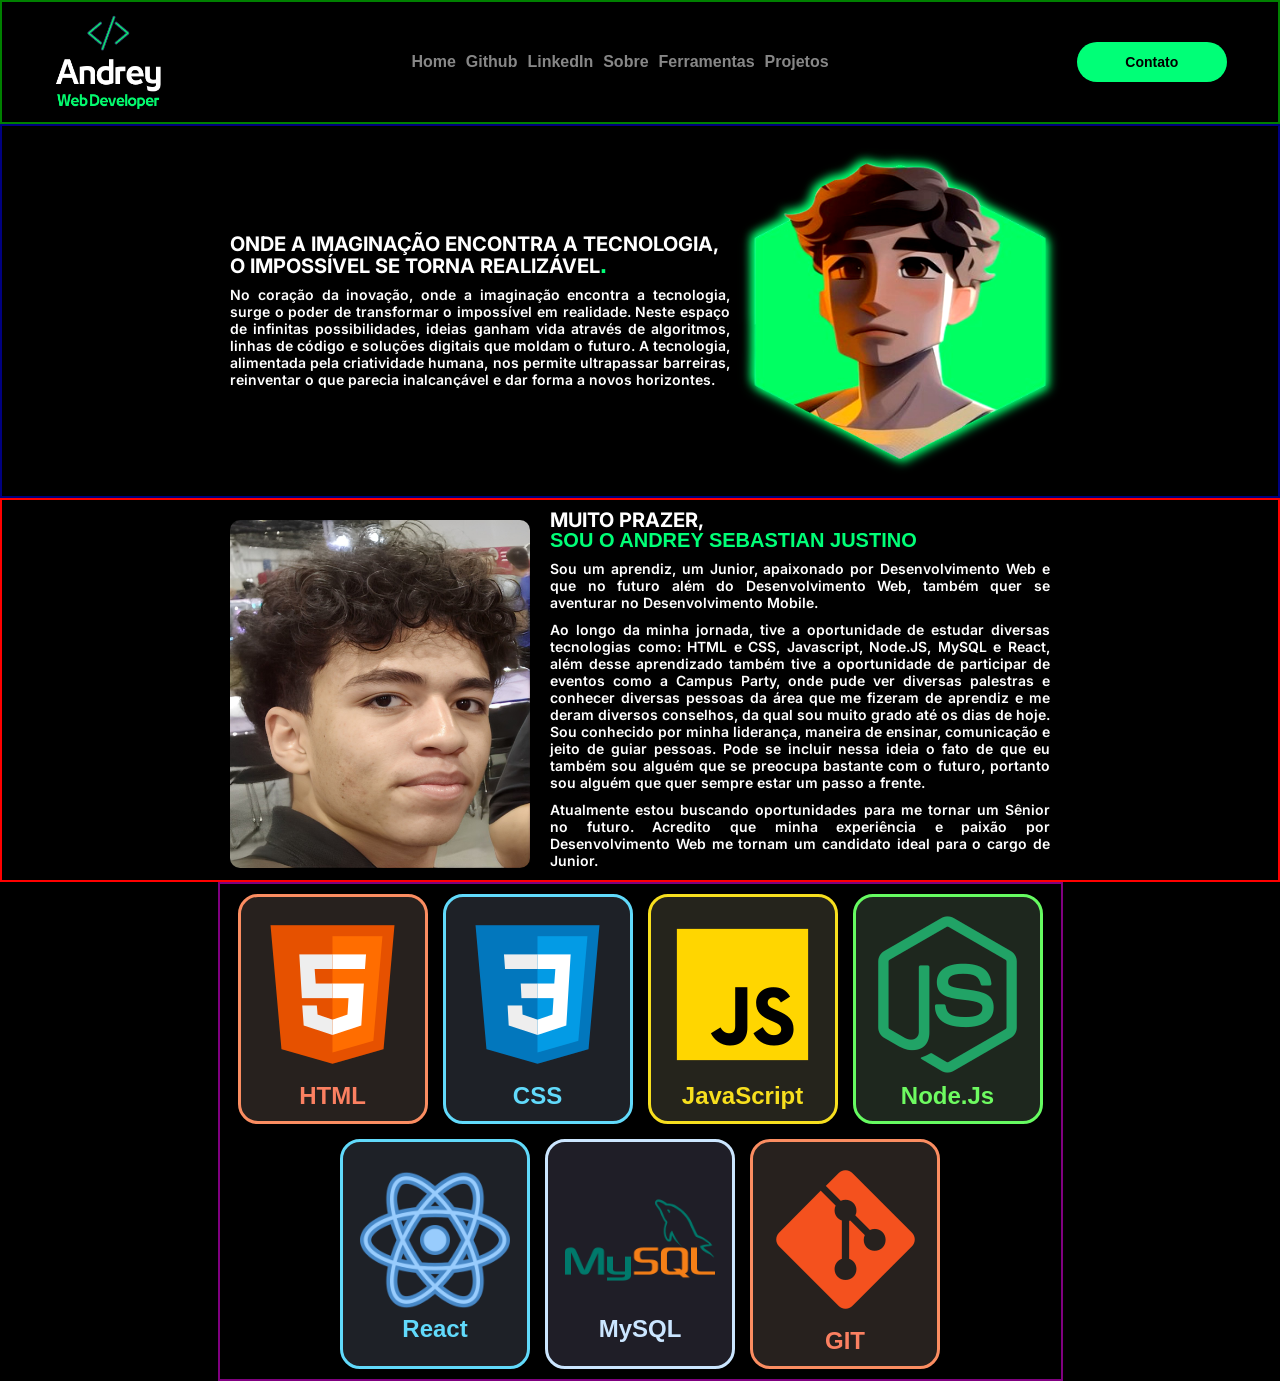
==== index.html @ fbfdc6b5 "seção de ferramentas" ====
<!DOCTYPE html>
<html lang="pt-br">
  <head>
    <meta charset="UTF-8" />
    <meta name="viewport" content="width=device-width, initial-scale=1.0" />
    <title>Portfolio A.J</title>
    <link rel="stylesheet" href="style.css" />
  </head>
  <body onresize="rta()">
    <header>
      <img src="./img/logoAndrey.png" alt="Logo" class="logo" />

      <div class="btn-abrir" id="btn-abrir">
        <img
          src="./img/icon/menu_24dp_00FF77_FILL0_wght400_GRAD0_opsz24.svg"
          alt="menu"
          class="menu"
        />
      </div>

      <div class="menu-mobile" id="menu-mobile">
        <div class="btn-fechar" id="btn-fechar">
          <img
            src="./img/icon/close_24dp_00FF77_FILL0_wght400_GRAD0_opsz24.svg"
            alt="clone"
          />
        </div>

        <nav class="nav-mobile" id="nav-mobile">
          <ul>
            <li><a href="#">Home</a></li>
            <li><a href="#">Github</a></li>
            <li><a href="#">LinkedIn</a></li>
            <li><a href="#">Sobre</a></li>
            <li><a href="#">Contato</a></li>
            <li><a href="#">Ferramentas</a></li>
            <li><a href="#">Projetos</a></li>
          </ul>
        </nav>
      </div>

      <div class="overlay-menu" id="overlay-menu"></div>

      <nav class="nav-desktop">
        <ul>
          <li><a href="#">Home</a></li>
          <li><a href="#">Github</a></li>
          <li><a href="#">LinkedIn</a></li>
          <li><a href="#">Sobre</a></li>
          <li><a href="#">Ferramentas</a></li>
          <li><a href="#">Projetos</a></li>
        </ul>
      </nav>

      <a href="#" id="link-contato">
        <button class="button-contato">Contato</button>
      </a>
    </header>
    <main>
      <section class="introducao">
        <div class="div-frase">
          <h1>
            Onde a imaginação encontra a tecnologia, o impossível se torna
            realizável<span>.</span>
          </h1>
          <p>
            No coração da inovação, onde a imaginação encontra a tecnologia,
            surge o poder de transformar o impossível em realidade. Neste espaço
            de infinitas possibilidades, ideias ganham vida através de
            algoritmos, linhas de código e soluções digitais que moldam o
            futuro. A tecnologia, alimentada pela criatividade humana, nos
            permite ultrapassar barreiras, reinventar o que parecia inalcançável
            e dar forma a novos horizontes.
          </p>
        </div>
        <div class="moldura">
          <img src="./img/AndreyPersonagem.png" alt="foto" />
        </div>
      </section>

      <section class="sobre">
        <div class="moldura">
          <img src="./img/andrey.jpeg" alt="Foto de andrey" />
        </div>

        <div class="div-sobre">
          <h1>Muito Prazer, <span>Sou o Andrey Sebastian Justino</span></h1>
          <p>
            Sou um aprendiz, um Junior, apaixonado por Desenvolvimento Web e que
            no futuro além do Desenvolvimento Web, também quer se aventurar no
            Desenvolvimento Mobile.
          </p>
          <p>
            Ao longo da minha jornada, tive a oportunidade de estudar diversas
            tecnologias como: HTML e CSS, Javascript, Node.JS, MySQL e React,
            além desse aprendizado também tive a oportunidade de participar de
            eventos como a Campus Party, onde pude ver diversas palestras e
            conhecer diversas pessoas da área que me fizeram de aprendiz e me
            deram diversos conselhos, da qual sou muito grado até os dias de
            hoje. Sou conhecido por minha liderança, maneira de ensinar,
            comunicação e jeito de guiar pessoas. Pode se incluir nessa ideia o
            fato de que eu também sou alguém que se preocupa bastante com o
            futuro, portanto sou alguém que quer sempre estar um passo a frente.
          </p>
          <p>
            Atualmente estou buscando oportunidades para me tornar um Sênior no
            futuro. Acredito que minha experiência e paixão por Desenvolvimento
            Web me tornam um candidato ideal para o cargo de Junior.
          </p>
        </div>
      </section>
      <section class="ferramentas">
        <div class="container">
          
          <div id="card-html" class="card">
            <img src="./img/logos/htmlLogo.png" alt="logo html">
            <h1>HTML</h1>
          </div>
          
          <div id="card-css" class="card">
            <img src="./img/logos/cssLogo.png" alt="logo css">
            <h1>CSS</h1>
          </div>

          <div id="card-js" class="card">
            <img src="./img/logos/javascriptLogo.png" alt="logo JavaScript">
            <h1>JavaScript</h1>
          </div>

          <div id="card-node" class="card">
            <img src="./img/logos/nodejsLogo.png" alt="logo node">
            <h1>Node.Js</h1>
          </div>

          <div id="card-react" class="card">
            <img src="./img/logos/reactLogo.png" alt="logo react">
            <h1>React</h1>
          </div>
          
          <div id="card-mysql" class="card">
            <img src="./img/logos/mysqlLogo.png" alt="logo mysql">
            <h1>MySQL</h1>
          </div>

          <div id="card-git" class="card">
            <img src="./img/logos/gitLogo.png" alt="logo git">
            <h1>GIT</h1>
          </div>

        </div>
      </section>
    </main>
    <script src="script.js"></script>
  </body>
</html>
---- style.css ----
@import url("https://fonts.googleapis.com/css2?family=Inter:ital,opsz,wght@0,14..32,100..900;1,14..32,100..900&family=Rubik:ital,wght@0,300..900;1,300..900&display=swap");

/* 
    definir tamanho max pra header, main e footer (1200px)
    centralizar esses elementos no body
*/

* {
  padding: 0;
  margin: 0;
  box-sizing: border-box;
  font-family: Arial, Helvetica, sans-serif;
}

html {
  font-size: 62.5%;
}

body {
  background-color: #000000;
}

header {
  border: 2px solid green;
  display: flex;
  justify-content: space-between;
  align-items: center;
  padding: 10px 4%;
}

.logo {
  width: 110px;
  height: 100px;
}

.menu-mobile {
  height: 100vh;
  position: fixed;
  top: 0;
  right: 0;
  z-index: 5;
  width: 70vw;
  display: none;
}

.nav-mobile {
  text-align: right;
  background-color: #000000;
  height: 100vh;
}

.nav-mobile ul {
  list-style: none;
}

.nav-mobile ul li a {
  color: #fff;
  font-size: 2rem;
  text-decoration: none;
  font-weight: 300;
  padding: 20px 4%;
  display: block;
}

.nav-mobile ul li a:hover {
  background-color: #00ff77;
  color: #000000;
  font-weight: 600;
}

.menu-mobile .btn-fechar {
  padding: 10px 4%;
  background-color: #000;
}

.menu-mobile .btn-fechar img,
.btn-abrir img {
  width: 40px;
  cursor: pointer;
}

.nav-desktop ul {
  display: flex;
  gap: 10px;
}

.nav-desktop ul li a {
  color: #a7a7a7ce;
  font-size: 1.6rem;
  text-decoration: none;
  font-weight: 600;
  position: relative;
}

.nav-desktop ul li a::after {
  content: " ";
  width: 0%;
  height: 3px;
  background-color: #00ff77;
  position: absolute;
  top: 17px;
  left: 0;
  transition: 0.5s;
}

.nav-desktop ul li a:hover::after {
  width: 100%;
}

.nav-desktop ul li a:hover {
  color: #fff;
}

.button-contato {
  background-color: #00ff77;
  border: none;
  color: #000;
  font-weight: 600;
  font-size: 1.4rem;
  border-radius: 50px;
  width: 150px;
  height: 40px;
  transition: 0.3s ease;
}

.button-contato:hover {
  transform: scale(1.1);
}

.overlay-menu {
  background-color: #0000008f;
  width: 100%;
  height: 100%;
  position: fixed;
  top: 0;
  left: 0;
  z-index: 4;
  display: none;
}

@media screen and (max-width: 795px) {
  #link-contato,
  .nav-desktop {
    display: none;
  }
}

@media screen and (min-width: 796px) {
  .btn-abrir,
  .menu-mobile,
  .nav-mobile,
  .btn-fechar,
  .overlay-menu {
    display: none;
  }
}

.introducao {
  border: 2px solid navy;
  display: flex;
  flex-direction: column-reverse;
  align-items: center;
}

@keyframes float {
  0%,
  100% {
    transform: translateY(0);
  }
  50% {
    transform: translateY(-10px);
  }
}

.introducao .moldura {
  height: 300px;
  width: 300px;
  margin: 15px 0;
  animation: float 3s ease-in-out infinite;
}

.introducao .moldura img {
  width: 100%;
  height: 100%;
  filter: drop-shadow(-3px -3px 5px #00ff77) drop-shadow(3px 3px 5px #00ff77)
    contrast(120%) saturate(110%);
}

.introducao h1,
.sobre h1 {
  color: #fff;
  font-size: 2rem;
  text-transform: uppercase;
  font-family: Inter, helvetica, sans-serif;
  width: 90vw;
  max-width: 500px;
  line-height: 20px;
}

.introducao h1 span {
  color: #00ff77;
  font-weight: 900;
  font-size: 25px;
}

.introducao p,
.sobre p {
  margin-top: 10px;
  color: #fff;
  font-size: 1.4rem;
  font-weight: 600;
  width: 90vw;
  max-width: 500px;
  font-family: Inter, helvetica, sans-serif;
  text-align: justify;
}

.sobre {
  border: 2px solid red;
  padding: 10px;
  display: flex;
  flex-direction: column;
  align-items: center;
  gap: 20px;
}

.sobre .moldura {
  width: 250px;
  margin-top: 10px;
}

.sobre .moldura img {
  width: 100%;
  height: 100%;
  border-radius: 10px;
}

.sobre h1 {
  display: flex;
  flex-direction: column;
}

.sobre h1 span {
  color: #00ff77;
}

@media screen and (min-width: 800px) {
  .introducao {
    flex-direction: row;
    padding: 20px;
    gap: 20px;
    justify-content: center;
  }

  .sobre {
    flex-direction: row;
    align-items: center;
    justify-content: center;
  }
  .sobre .moldura {
    width: 300px;
  }
}

.ferramentas .container{
    border: 2px solid purple;
    display: flex;
    flex-flow: row wrap;
    justify-content: center;
    gap: 15px;
    padding: 10px;
    max-width: 845px;
    margin: 0 auto;
}

.ferramentas .container .card{
    display: flex;
    flex-direction: column;
    align-items: center;
    justify-content: center;
    font-size: 1.6rem;
    font-weight: 700;
    width: 190px;
    height: 230px;
    padding: 30px 40px;
    border-radius: 20px;
    transition: 0.3s ease;
}

.ferramentas .container .card:hover{
    transform: scale(1.1);
}

.ferramentas .container #card-js{
    background-color: #25241c;
    border: 3px solid #f7df1e;
    color: #f7df1e;
}

.ferramentas .container #card-react, 
.ferramentas .container #card-css{
    background-color: #1e2127;
    border: 3px solid #61dafb;
    color: #61dafb;
}

.ferramentas .container #card-html,
.ferramentas .container #card-git{
    background-color: #27211e;
    border: 3px solid #fb8d61;
    color: #fb8061;
}

.ferramentas .container #card-node{
    background-color: #1e271e;
    border: 3px solid #66fb61;
    color: #6efb61;
}

.ferramentas .container #card-mysql{
    background-color: #1f1e27;
    border: 3px solid #cbe6ff;
    color: #cbe6ff;
}

.ferramentas .container #card-mysql img,
.ferramentas .container #card-react img{
    width: 150px;
}
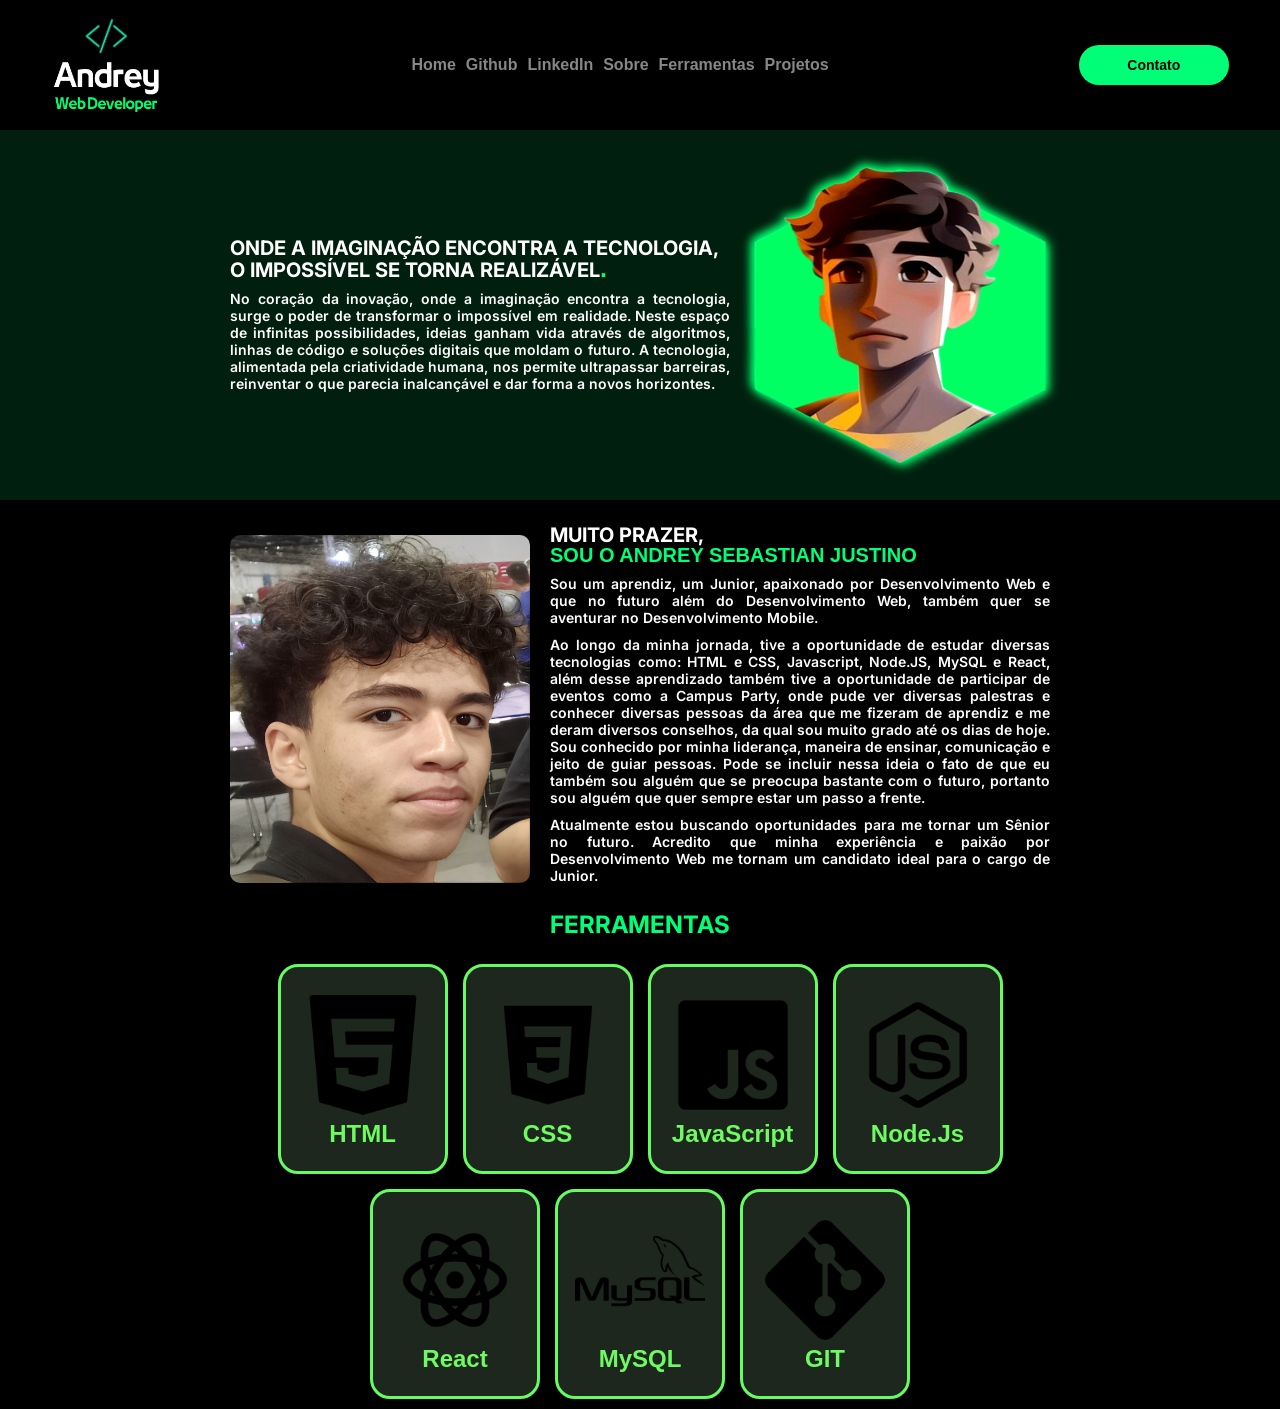
==== commit 763a0167: "fazendo alguns ajustes" ====
--- a/index.html
+++ b/index.html
@@ -110,43 +110,43 @@
         </div>
       </section>
       <section class="ferramentas">
+        <h1>Ferramentas</h1>
         <div class="container">
           
-          <div id="card-html" class="card">
+          <div class="card">
             <img src="./img/logos/htmlLogo.png" alt="logo html">
-            <h1>HTML</h1>
+            <h2>HTML</h2>
           </div>
           
-          <div id="card-css" class="card">
+          <div class="card">
             <img src="./img/logos/cssLogo.png" alt="logo css">
-            <h1>CSS</h1>
+            <h2>CSS</h2>
           </div>
 
-          <div id="card-js" class="card">
+          <div class="card">
             <img src="./img/logos/javascriptLogo.png" alt="logo JavaScript">
-            <h1>JavaScript</h1>
+            <h2>JavaScript</h2>
           </div>
 
-          <div id="card-node" class="card">
+          <div class="card">
             <img src="./img/logos/nodejsLogo.png" alt="logo node">
-            <h1>Node.Js</h1>
+            <h2>Node.Js</h2>
           </div>
 
-          <div id="card-react" class="card">
+          <div class="card">
             <img src="./img/logos/reactLogo.png" alt="logo react">
-            <h1>React</h1>
+            <h2>React</h2>
           </div>
           
-          <div id="card-mysql" class="card">
+          <div class="card">
             <img src="./img/logos/mysqlLogo.png" alt="logo mysql">
-            <h1>MySQL</h1>
+            <h2>MySQL</h2>
           </div>
 
-          <div id="card-git" class="card">
+          <div class="card">
             <img src="./img/logos/gitLogo.png" alt="logo git">
-            <h1>GIT</h1>
+            <h2>GIT</h2>
           </div>
-
         </div>
       </section>
     </main>
--- a/style.css
+++ b/style.css
@@ -21,11 +21,17 @@
 }
 
 header {
-  border: 2px solid green;
   display: flex;
   justify-content: space-between;
   align-items: center;
   padding: 10px 4%;
+  position: fixed;
+  width: 100vw;
+  height: 130px;
+  background-color: #000;
+  top: 0;
+  left: 0;
+  z-index: 6;
 }
 
 .logo {
@@ -156,7 +162,7 @@
 }
 
 .introducao {
-  border: 2px solid navy;
+    margin-top: 130px;
   display: flex;
   flex-direction: column-reverse;
   align-items: center;
@@ -170,6 +176,11 @@
   50% {
     transform: translateY(-10px);
   }
+}
+
+.introducao{
+    background-color: #00833d3d;
+    padding: 10px;
 }
 
 .introducao .moldura {
@@ -216,7 +227,6 @@
 }
 
 .sobre {
-  border: 2px solid red;
   padding: 10px;
   display: flex;
   flex-direction: column;
@@ -256,14 +266,27 @@
     flex-direction: row;
     align-items: center;
     justify-content: center;
+    margin-top: 15px;
   }
   .sobre .moldura {
     width: 300px;
   }
 }
 
+.ferramentas{
+    margin-top: 10px;
+}
+
+.ferramentas h1{
+    text-align: center;
+    color: #00ff77;
+    font-family: Inter, Arial, Helvetica, sans-serif;
+    font-size: 2.4rem;
+    margin: 15px 0px;
+    text-transform: uppercase;
+}
+
 .ferramentas .container{
-    border: 2px solid purple;
     display: flex;
     flex-flow: row wrap;
     justify-content: center;
@@ -280,51 +303,22 @@
     justify-content: center;
     font-size: 1.6rem;
     font-weight: 700;
-    width: 190px;
-    height: 230px;
+    width: 170px;
+    height: 210px;
     padding: 30px 40px;
     border-radius: 20px;
     transition: 0.3s ease;
-}
-
-.ferramentas .container .card:hover{
-    transform: scale(1.1);
-}
-
-.ferramentas .container #card-js{
-    background-color: #25241c;
-    border: 3px solid #f7df1e;
-    color: #f7df1e;
-}
-
-.ferramentas .container #card-react, 
-.ferramentas .container #card-css{
-    background-color: #1e2127;
-    border: 3px solid #61dafb;
-    color: #61dafb;
-}
-
-.ferramentas .container #card-html,
-.ferramentas .container #card-git{
-    background-color: #27211e;
-    border: 3px solid #fb8d61;
-    color: #fb8061;
-}
-
-.ferramentas .container #card-node{
     background-color: #1e271e;
     border: 3px solid #66fb61;
     color: #6efb61;
 }
 
-.ferramentas .container #card-mysql{
-    background-color: #1f1e27;
-    border: 3px solid #cbe6ff;
-    color: #cbe6ff;
-}
-
-.ferramentas .container #card-mysql img,
-.ferramentas .container #card-react img{
-    width: 150px;
-}
-
+.ferramentas .container .card:hover{
+    transform: scale(1.1);
+}
+
+
+.ferramentas .container .card img{
+    width: 130px;
+}
+
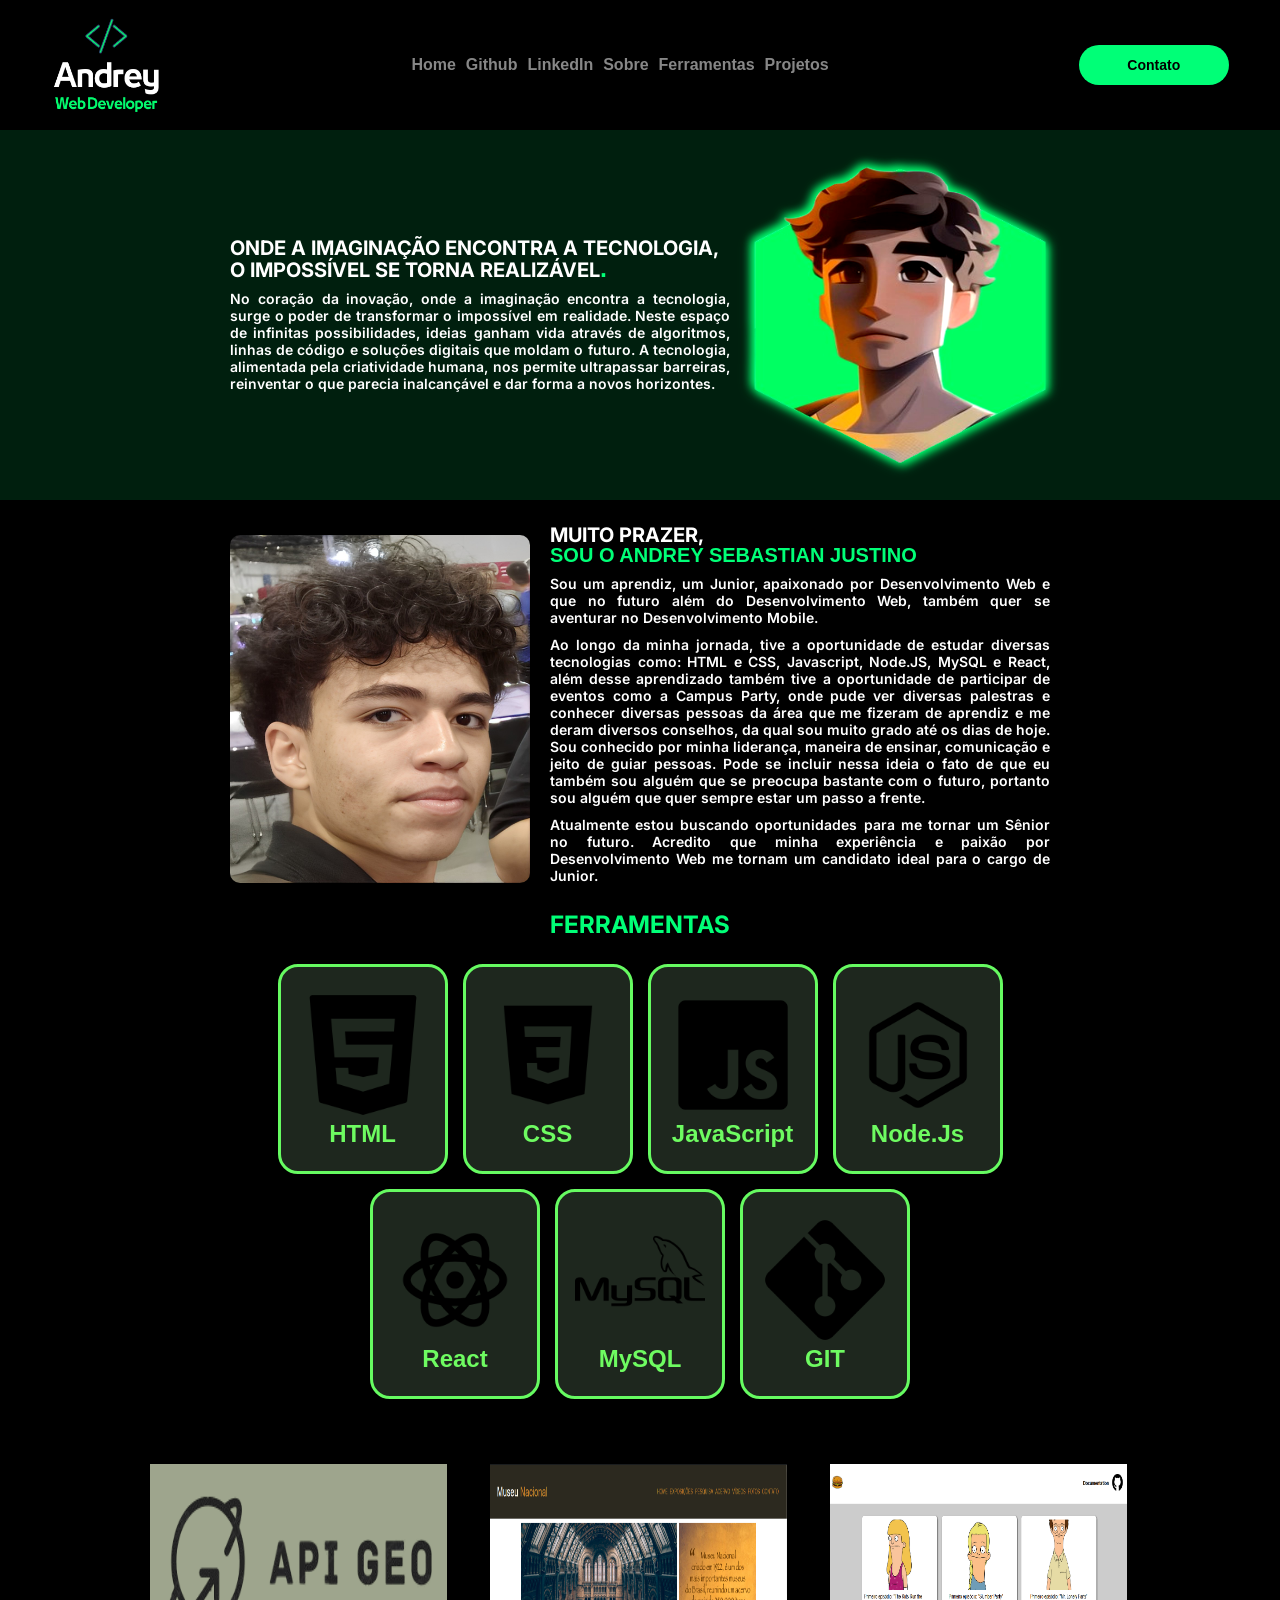
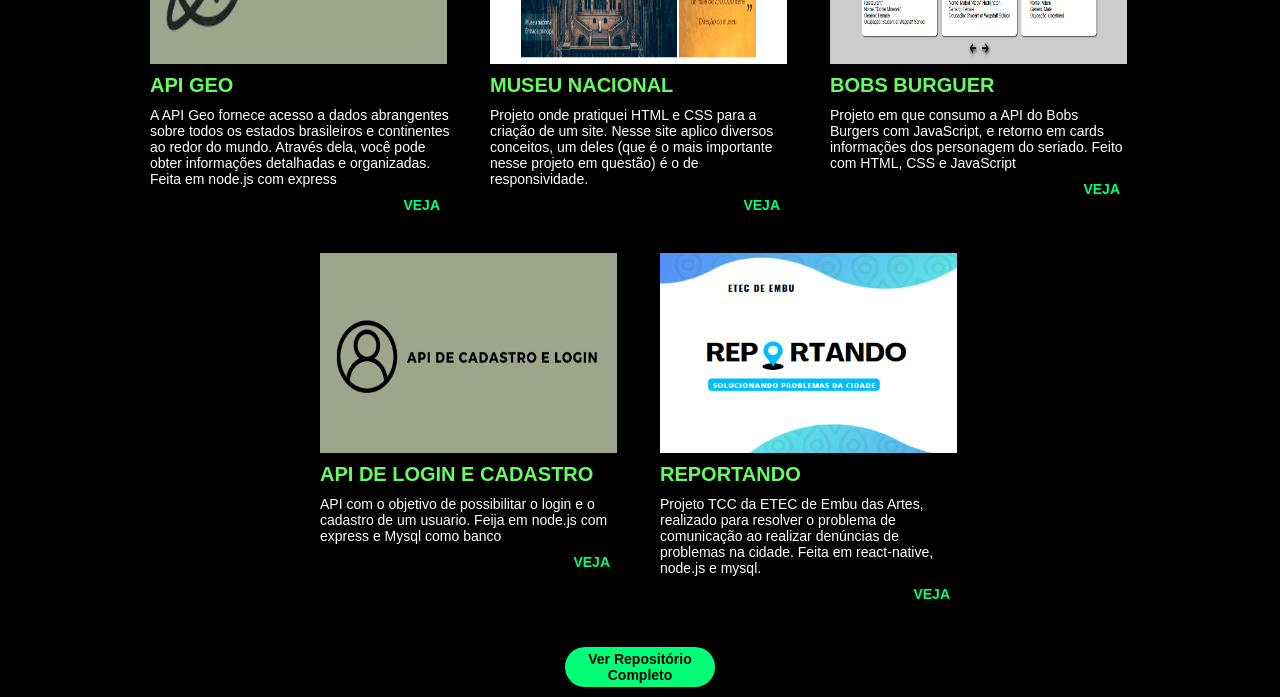
==== commit bc627583: "seção de projetos" ====
--- a/index.html
+++ b/index.html
@@ -149,6 +149,77 @@
           </div>
         </div>
       </section>
+
+      <section class="projetos">
+        <div class="container">
+
+          <div class="card">
+            <div class="moldura">
+              <img src="./img/logos/logo-api-geo.png" id="logoApiGeo" alt="logo api geo">
+            </div>
+            <h2>
+              API Geo
+            </h2>
+            <p>
+              A API Geo fornece acesso a dados abrangentes sobre todos os estados brasileiros e continentes ao redor do mundo. Através dela, você pode obter informações detalhadas e organizadas. Feita em node.js com express
+            </p>
+            <a href="https://api-geo-sigma.vercel.app/" target="_blank">Veja</a>
+          </div>
+
+          <div class="card">
+            <div class="moldura">
+              <img src="./img/museuNacional.png" alt="Museu nacional">
+            </div>
+            <h2>
+              Museu Nacional
+            </h2>
+            <p>
+              Projeto onde pratiquei HTML e CSS para a criação de um site. Nesse site aplico diversos conceitos, um deles (que é o mais importante nesse projeto em questão) é o de responsividade. 
+            </p>
+            <a href="https://museu-nacional-nu-cyan.vercel.app/" target="_blank">Veja</a>
+          </div>
+          
+          <div class="card">
+            <div class="moldura">
+              <img src="./img/apiBobsBurguer.png" alt="Bobs Burguer">
+            </div>
+            <h2>
+              Bobs Burguer
+            </h2>
+            <p>
+              Projeto em que consumo a API do Bobs Burgers com JavaScript, e retorno em cards informações dos personagem do seriado. Feito com HTML, CSS e JavaScript
+            </p>
+            <a href="https://bobs-burgers-api-teal.vercel.app/" target="_blank">Veja</a>
+          </div>
+          
+          <div class="card">
+            <div class="moldura">
+              <img src="./img/apiLoginCadastro.png" alt="API de login e cadastro">
+            </div>
+            <h2>
+              API de Login e Cadastro
+            </h2>
+            <p>
+              API com o objetivo de possibilitar o login e o cadastro de um usuario. Feija em node.js com express e Mysql como banco
+            </p>
+            <a href="https://github.com/AndreyJustino/API_Cadastro-Login" target="_blank">Veja</a>
+          </div>
+          
+          <div class="card">
+            <div class="moldura">
+              <img src="./img/reportando.png" alt="Reportando">
+            </div>
+            <h2>
+              Reportando
+            </h2>
+            <p>
+              Projeto TCC da ETEC de Embu das Artes, realizado para resolver o problema de comunicação ao realizar denúncias de problemas na cidade. Feita em react-native, node.js e mysql.
+            </p>
+            <a href="https://github.com/AndreyJustino/API_Cadastro-Login" target="_blank">Veja</a>
+          </div>
+        </div>
+        <button><a href="">Ver Repositório Completo</a></button>
+      </section>
     </main>
     <script src="script.js"></script>
   </body>
--- a/style.css
+++ b/style.css
@@ -117,7 +117,7 @@
   color: #fff;
 }
 
-.button-contato {
+button {
   background-color: #00ff77;
   border: none;
   color: #000;
@@ -129,7 +129,7 @@
   transition: 0.3s ease;
 }
 
-.button-contato:hover {
+button:hover {
   transform: scale(1.1);
 }
 
@@ -322,3 +322,80 @@
     width: 130px;
 }
 
+.projetos{
+    margin-top: 20px;
+    padding: 10px;
+    display: flex;
+    flex-direction: column;
+    align-items: center;
+    gap: 20px;
+}
+
+.projetos .container{
+    padding: 15px;
+    display: flex;
+    flex-wrap: wrap;
+    justify-content: center;
+    gap: 20px;
+    max-width: 1060;
+}
+
+.projetos .container .card{
+    color: #fff;
+    width: 320px;
+    padding: 10px;
+    display: flex;
+    flex-direction: column;
+    gap: 10px;
+    transition: .3s ease-in-out;
+}
+
+.projetos .container .card:hover{
+    transform: scale(1.1);
+    box-shadow: 0px 0px 15px #fff;
+}
+
+.projetos .container .card h2{
+    font-size: 2rem;
+    font-weight: 900;
+    text-transform: uppercase;
+    color: #66fb61;
+}
+
+.projetos .container .card p{
+    font-size: 1.4rem;
+}
+
+.projetos .container .card a{
+    font-size: 1.4rem;
+    color: #00ff77;
+    font-weight: 600;
+    text-transform: uppercase;
+    text-decoration: none;
+    text-align: right;
+    margin-right: 10px;
+}
+
+.projetos .container .card .moldura{
+    width: 297px;
+    height: 200px;
+    background-color: #9ea58d;
+    display: flex;
+    justify-content: center;
+    align-items: center;
+}
+
+.projetos .container .card .moldura img{
+    width: 100%;
+    height: 100%;
+}
+
+.projetos .container .card .moldura #logoApiGeo{
+    width: 90%;
+    height: 70%;
+}
+
+.projetos button a {
+    text-decoration: none;
+    color: #000;
+}
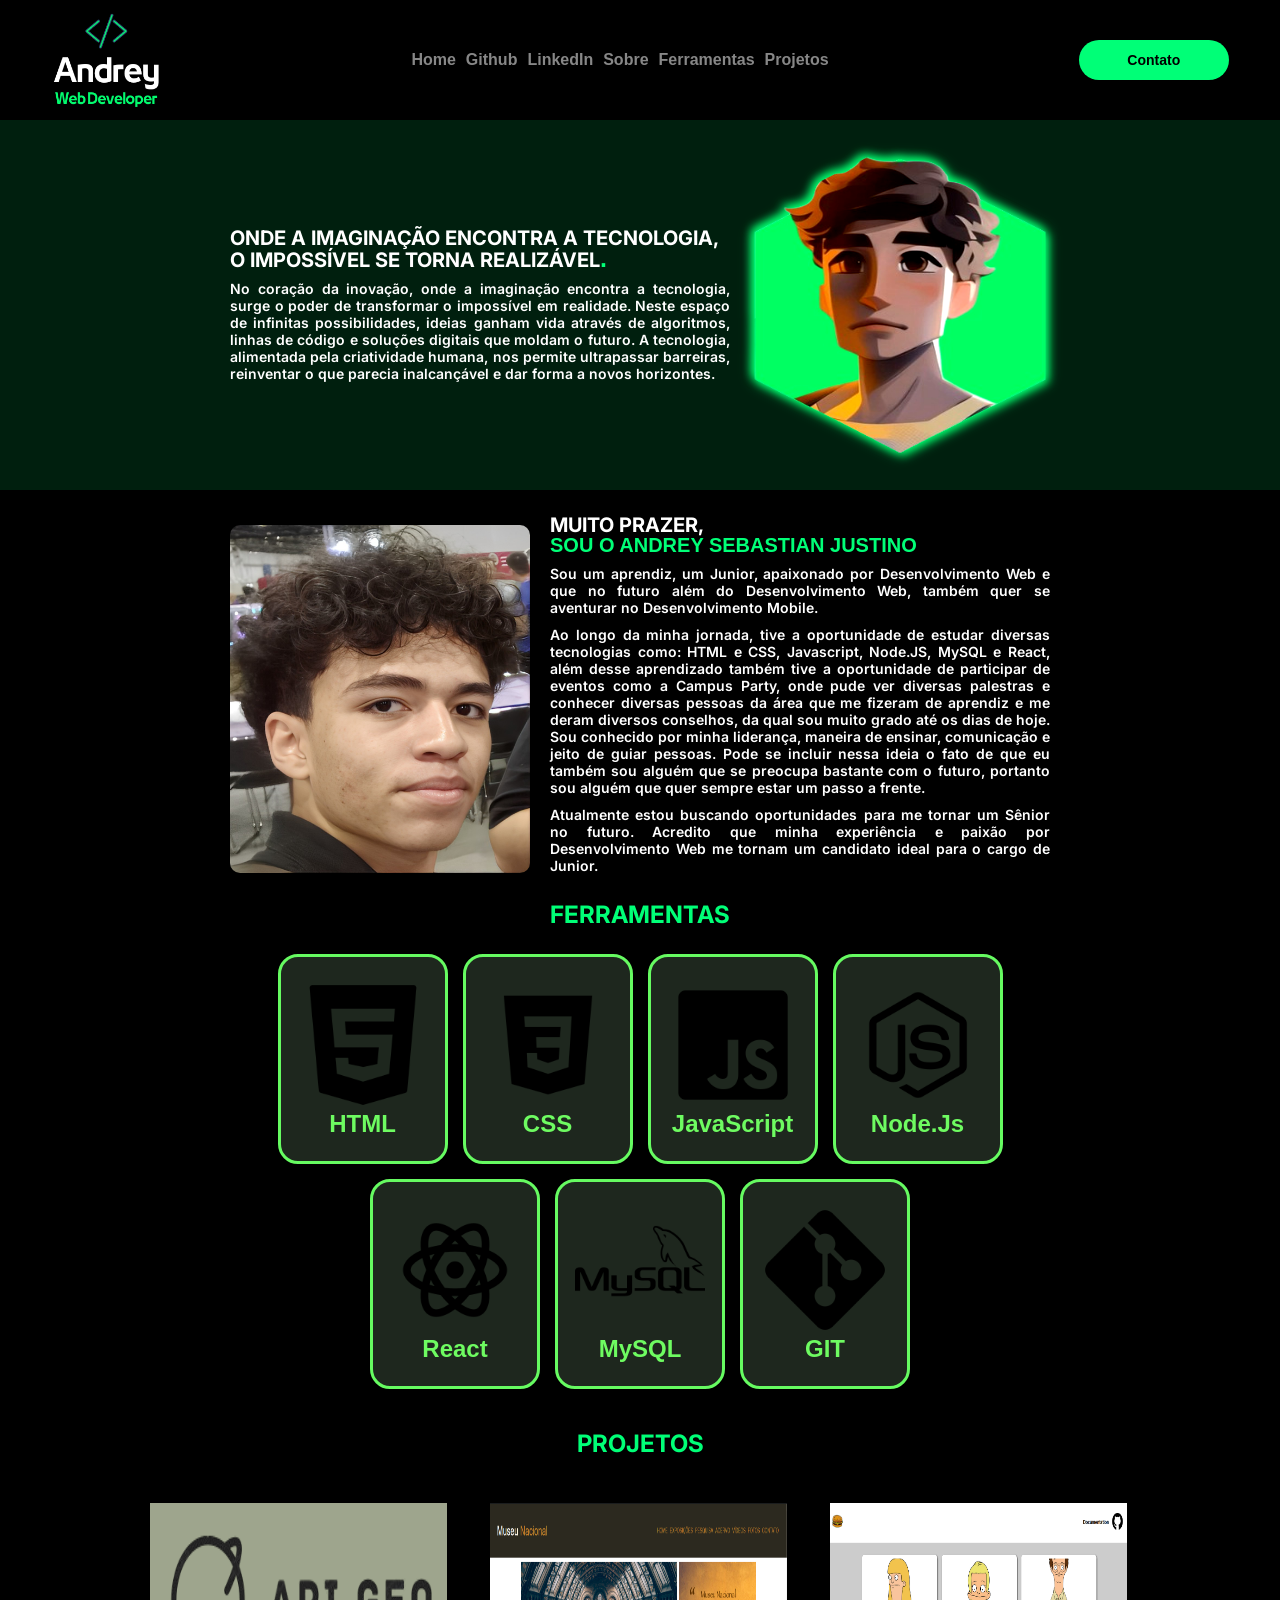
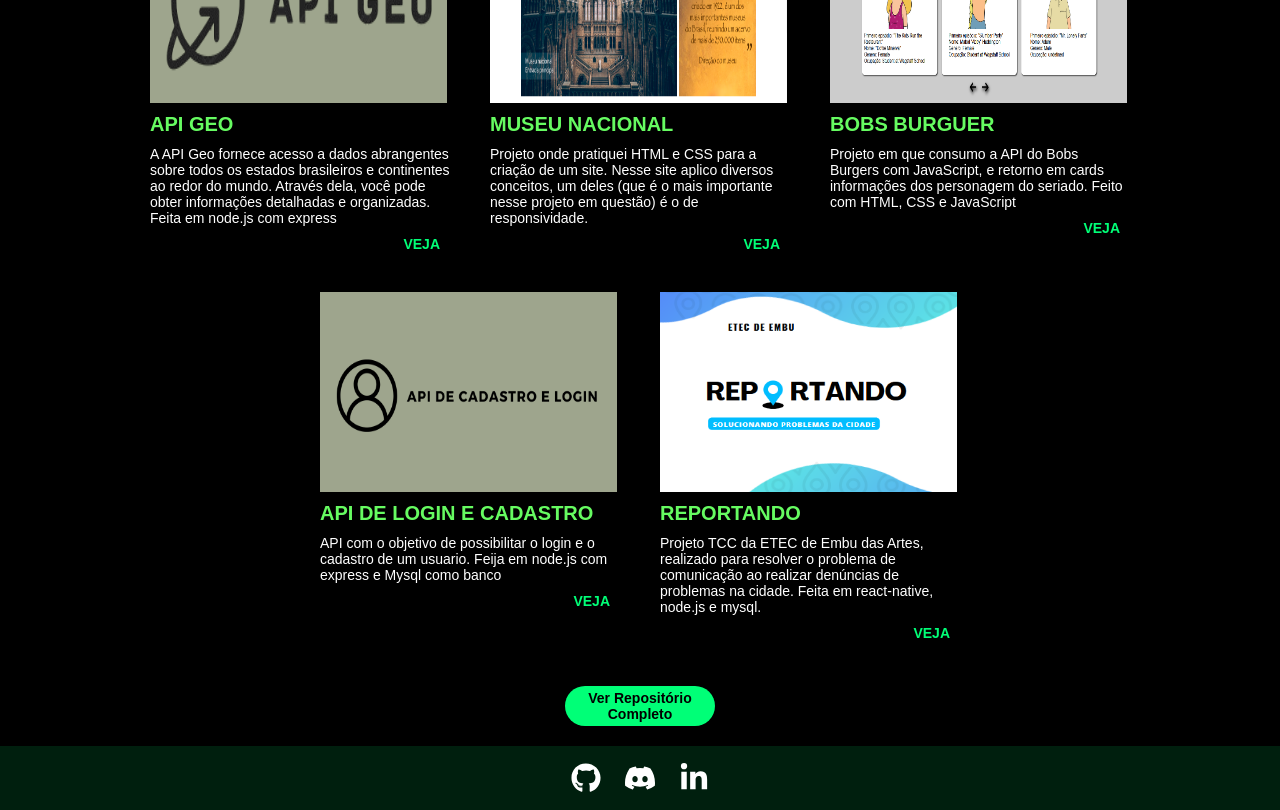
==== commit 9cf3427b: "rodapé da pagina" ====
--- a/index.html
+++ b/index.html
@@ -28,13 +28,13 @@
 
         <nav class="nav-mobile" id="nav-mobile">
           <ul>
-            <li><a href="#">Home</a></li>
-            <li><a href="#">Github</a></li>
-            <li><a href="#">LinkedIn</a></li>
-            <li><a href="#">Sobre</a></li>
-            <li><a href="#">Contato</a></li>
-            <li><a href="#">Ferramentas</a></li>
-            <li><a href="#">Projetos</a></li>
+            <li><a href="#home">Home</a></li>
+            <li><a href="https://github.com/AndreyJustino" target="_blank">Github</a></li>
+            <li><a href="https://www.linkedin.com/in/andrey-sebastian-justino/" target="_blank">LinkedIn</a></li>
+            <li><a href="#sobre">Sobre</a></li>
+            <li><a href="mailto:andreyjustino2020@gmail.com">Contato</a></li>
+            <li><a href="#ferramentas">Ferramentas</a></li>
+            <li><a href="#projetos">Projetos</a></li>
           </ul>
         </nav>
       </div>
@@ -43,21 +43,21 @@
 
       <nav class="nav-desktop">
         <ul>
-          <li><a href="#">Home</a></li>
-          <li><a href="#">Github</a></li>
-          <li><a href="#">LinkedIn</a></li>
-          <li><a href="#">Sobre</a></li>
-          <li><a href="#">Ferramentas</a></li>
-          <li><a href="#">Projetos</a></li>
+          <li><a href="#home">Home</a></li>
+          <li><a href="https://github.com/AndreyJustino" target="_blank">Github</a></li>
+          <li><a href="https://www.linkedin.com/in/andrey-sebastian-justino/" target="_blank">LinkedIn</a></li>
+          <li><a href="#sobre">Sobre</a></li>
+          <li><a href="#ferramentas">Ferramentas</a></li>
+          <li><a href="#projetos">Projetos</a></li>
         </ul>
       </nav>
 
-      <a href="#" id="link-contato">
+      <a href="mailto:andreyjustino2020@gmail.com" id="link-contato">
         <button class="button-contato">Contato</button>
       </a>
     </header>
     <main>
-      <section class="introducao">
+      <section class="introducao" id="home">
         <div class="div-frase">
           <h1>
             Onde a imaginação encontra a tecnologia, o impossível se torna
@@ -78,7 +78,7 @@
         </div>
       </section>
 
-      <section class="sobre">
+      <section class="sobre" id="sobre">
         <div class="moldura">
           <img src="./img/andrey.jpeg" alt="Foto de andrey" />
         </div>
@@ -109,7 +109,7 @@
           </p>
         </div>
       </section>
-      <section class="ferramentas">
+      <section class="ferramentas" id='ferramentas'>
         <h1>Ferramentas</h1>
         <div class="container">
           
@@ -150,7 +150,8 @@
         </div>
       </section>
 
-      <section class="projetos">
+      <section class="projetos" id="projetos">
+        <h1>Projetos</h1>
         <div class="container">
 
           <div class="card">
@@ -218,9 +219,35 @@
             <a href="https://github.com/AndreyJustino/API_Cadastro-Login" target="_blank">Veja</a>
           </div>
         </div>
-        <button><a href="">Ver Repositório Completo</a></button>
+        <a href="https://github.com/AndreyJustino?tab=repositories" target="_blank">
+          <button>Ver Repositório Completo</button>
+        </a>
       </section>
     </main>
+    <footer>
+      <div class="container">
+        
+        <a class="github" href="#">
+          <svg viewBox="0 0 496 512" height="1em" fill="#fff" xmlns="http://www.w3.org/2000/svg">
+            <path d="M165.9 397.4c0 2-2.3 3.6-5.2 3.6-3.3.3-5.6-1.3-5.6-3.6 0-2 2.3-3.6 5.2-3.6 3-.3 5.6 1.3 5.6 3.6zm-31.1-4.5c-.7 2 1.3 4.3 4.3 4.9 2.6 1 5.6 0 6.2-2s-1.3-4.3-4.3-5.2c-2.6-.7-5.5.3-6.2 2.3zm44.2-1.7c-2.9.7-4.9 2.6-4.6 4.9.3 2 2.9 3.3 5.9 2.6 2.9-.7 4.9-2.6 4.6-4.6-.3-1.9-3-3.2-5.9-2.9zM244.8 8C106.1 8 0 113.3 0 252c0 110.9 69.8 205.8 169.5 239.2 12.8 2.3 17.3-5.6 17.3-12.1 0-6.2-.3-40.4-.3-61.4 0 0-70 15-84.7-29.8 0 0-11.4-29.1-27.8-36.6 0 0-22.9-15.7 1.6-15.4 0 0 24.9 2 38.6 25.8 21.9 38.6 58.6 27.5 72.9 20.9 2.3-16 8.8-27.1 16-33.7-55.9-6.2-112.3-14.3-112.3-110.5 0-27.5 7.6-41.3 23.6-58.9-2.6-6.5-11.1-33.3 2.6-67.9 20.9-6.5 69 27 69 27 20-5.6 41.5-8.5 62.8-8.5s42.8 2.9 62.8 8.5c0 0 48.1-33.6 69-27 13.7 34.7 5.2 61.4 2.6 67.9 16 17.7 25.8 31.5 25.8 58.9 0 96.5-58.9 104.2-114.8 110.5 9.2 7.9 17 22.9 17 46.4 0 33.7-.3 75.4-.3 83.6 0 6.5 4.6 14.4 17.3 12.1C428.2 457.8 496 362.9 496 252 496 113.3 383.5 8 244.8 8zM97.2 352.9c-1.3 1-1 3.3.7 5.2 1.6 1.6 3.9 2.3 5.2 1 1.3-1 1-3.3-.7-5.2-1.6-1.6-3.9-2.3-5.2-1zm-10.8-8.1c-.7 1.3.3 2.9 2.3 3.9 1.6 1 3.6.7 4.3-.7.7-1.3-.3-2.9-2.3-3.9-2-.6-3.6-.3-4.3.7zm32.4 35.6c-1.6 1.3-1 4.3 1.3 6.2 2.3 2.3 5.2 2.6 6.5 1 1.3-1.3.7-4.3-1.3-6.2-2.2-2.3-5.2-2.6-6.5-1zm-11.4-14.7c-1.6 1-1.6 3.6 0 5.9 1.6 2.3 4.3 3.3 5.6 2.3 1.6-1.3 1.6-3.9 0-6.2-1.4-2.3-4-3.3-5.6-2z">
+            </path>
+          </svg> </a>
+        <a class="discord" href="#">
+          <svg style="color: white" xmlns="http://www.w3.org/2000/svg" width="16" height="16" fill="currentColor" class="bi bi-discord" viewBox="0 0 16 16">
+            <path d="M13.545 2.907a13.227 13.227 0 0 0-3.257-1.011.05.05 0 0 0-.052.025c-.141.25-.297.577-.406.833a12.19 12.19 0 0 0-3.658 0 8.258 8.258 0 0 0-.412-.833.051.051 0 0 0-.052-.025c-1.125.194-2.22.534-3.257 1.011a.041.041 0 0 0-.021.018C.356 6.024-.213 9.047.066 12.032c.001.014.01.028.021.037a13.276 13.276 0 0 0 3.995 2.02.05.05 0 0 0 .056-.019c.308-.42.582-.863.818-1.329a.05.05 0 0 0-.01-.059.051.051 0 0 0-.018-.011 8.875 8.875 0 0 1-1.248-.595.05.05 0 0 1-.02-.066.051.051 0 0 1 .015-.019c.084-.063.168-.129.248-.195a.05.05 0 0 1 .051-.007c2.619 1.196 5.454 1.196 8.041 0a.052.052 0 0 1 .053.007c.08.066.164.132.248.195a.051.051 0 0 1-.004.085 8.254 8.254 0 0 1-1.249.594.05.05 0 0 0-.03.03.052.052 0 0 0 .003.041c.24.465.515.909.817 1.329a.05.05 0 0 0 .056.019 13.235 13.235 0 0 0 4.001-2.02.049.049 0 0 0 .021-.037c.334-3.451-.559-6.449-2.366-9.106a.034.034 0 0 0-.02-.019Zm-8.198 7.307c-.789 0-1.438-.724-1.438-1.612 0-.889.637-1.613 1.438-1.613.807 0 1.45.73 1.438 1.613 0 .888-.637 1.612-1.438 1.612Zm5.316 0c-.788 0-1.438-.724-1.438-1.612 0-.889.637-1.613 1.438-1.613.807 0 1.451.73 1.438 1.613 0 .888-.631 1.612-1.438 1.612Z" fill="white">
+            </path>
+          </svg>
+        </a>
+        <a class="linkedin" href="#">
+          <svg fill="#fff" viewBox="0 0 448 512" height="1em" xmlns="http://www.w3.org/2000/svg">
+            <path d="M100.28 448H7.4V148.9h92.88zM53.79 108.1C24.09 108.1 0 83.5 0 53.8a53.79 53.79 0 0 1 107.58 0c0 29.7-24.1 54.3-53.79 54.3zM447.9 448h-92.68V302.4c0-34.7-.7-79.2-48.29-79.2-48.29 0-55.69 37.7-55.69 76.7V448h-92.78V148.9h89.08v40.8h1.3c12.4-23.5 42.69-48.3 87.88-48.3 94 0 111.28 61.9 111.28 142.3V448z">
+            </path>
+          </svg> </a>
+          
+        
+
+      </div>
+    </footer>
     <script src="script.js"></script>
   </body>
 </html>
--- a/style.css
+++ b/style.css
@@ -14,6 +14,7 @@
 
 html {
   font-size: 62.5%;
+  scroll-behavior: smooth;
 }
 
 body {
@@ -25,13 +26,6 @@
   justify-content: space-between;
   align-items: center;
   padding: 10px 4%;
-  position: fixed;
-  width: 100vw;
-  height: 130px;
-  background-color: #000;
-  top: 0;
-  left: 0;
-  z-index: 6;
 }
 
 .logo {
@@ -162,7 +156,6 @@
 }
 
 .introducao {
-    margin-top: 130px;
   display: flex;
   flex-direction: column-reverse;
   align-items: center;
@@ -277,7 +270,8 @@
     margin-top: 10px;
 }
 
-.ferramentas h1{
+.ferramentas h1,
+.projetos h1{
     text-align: center;
     color: #00ff77;
     font-family: Inter, Arial, Helvetica, sans-serif;
@@ -398,4 +392,47 @@
 .projetos button a {
     text-decoration: none;
     color: #000;
+}
+
+.projetos h1{
+  margin: 0;
+}
+
+footer{
+  background-color: #001f0e;
+  margin-top: 10px;
+}
+
+footer .container{
+  display: flex;
+  justify-content: center;
+  gap: 10px;
+  padding: 10px;
+}
+
+footer .container a{
+  padding: 7px;
+  display: flex;
+  justify-content: center;
+  align-items: center;
+}
+
+footer .container svg{
+  width: 30px;
+  height: 30px;
+}
+
+footer .container .github:hover{
+  background-color: #0d1117;
+  border-radius: 50px;
+}
+
+footer .container .discord:hover{
+  background-color: #313338;
+  border-radius: 50px;
+}
+
+footer .container .linkedin:hover{
+  background-color: #0a66c2;
+  border-radius: 50px;
 }
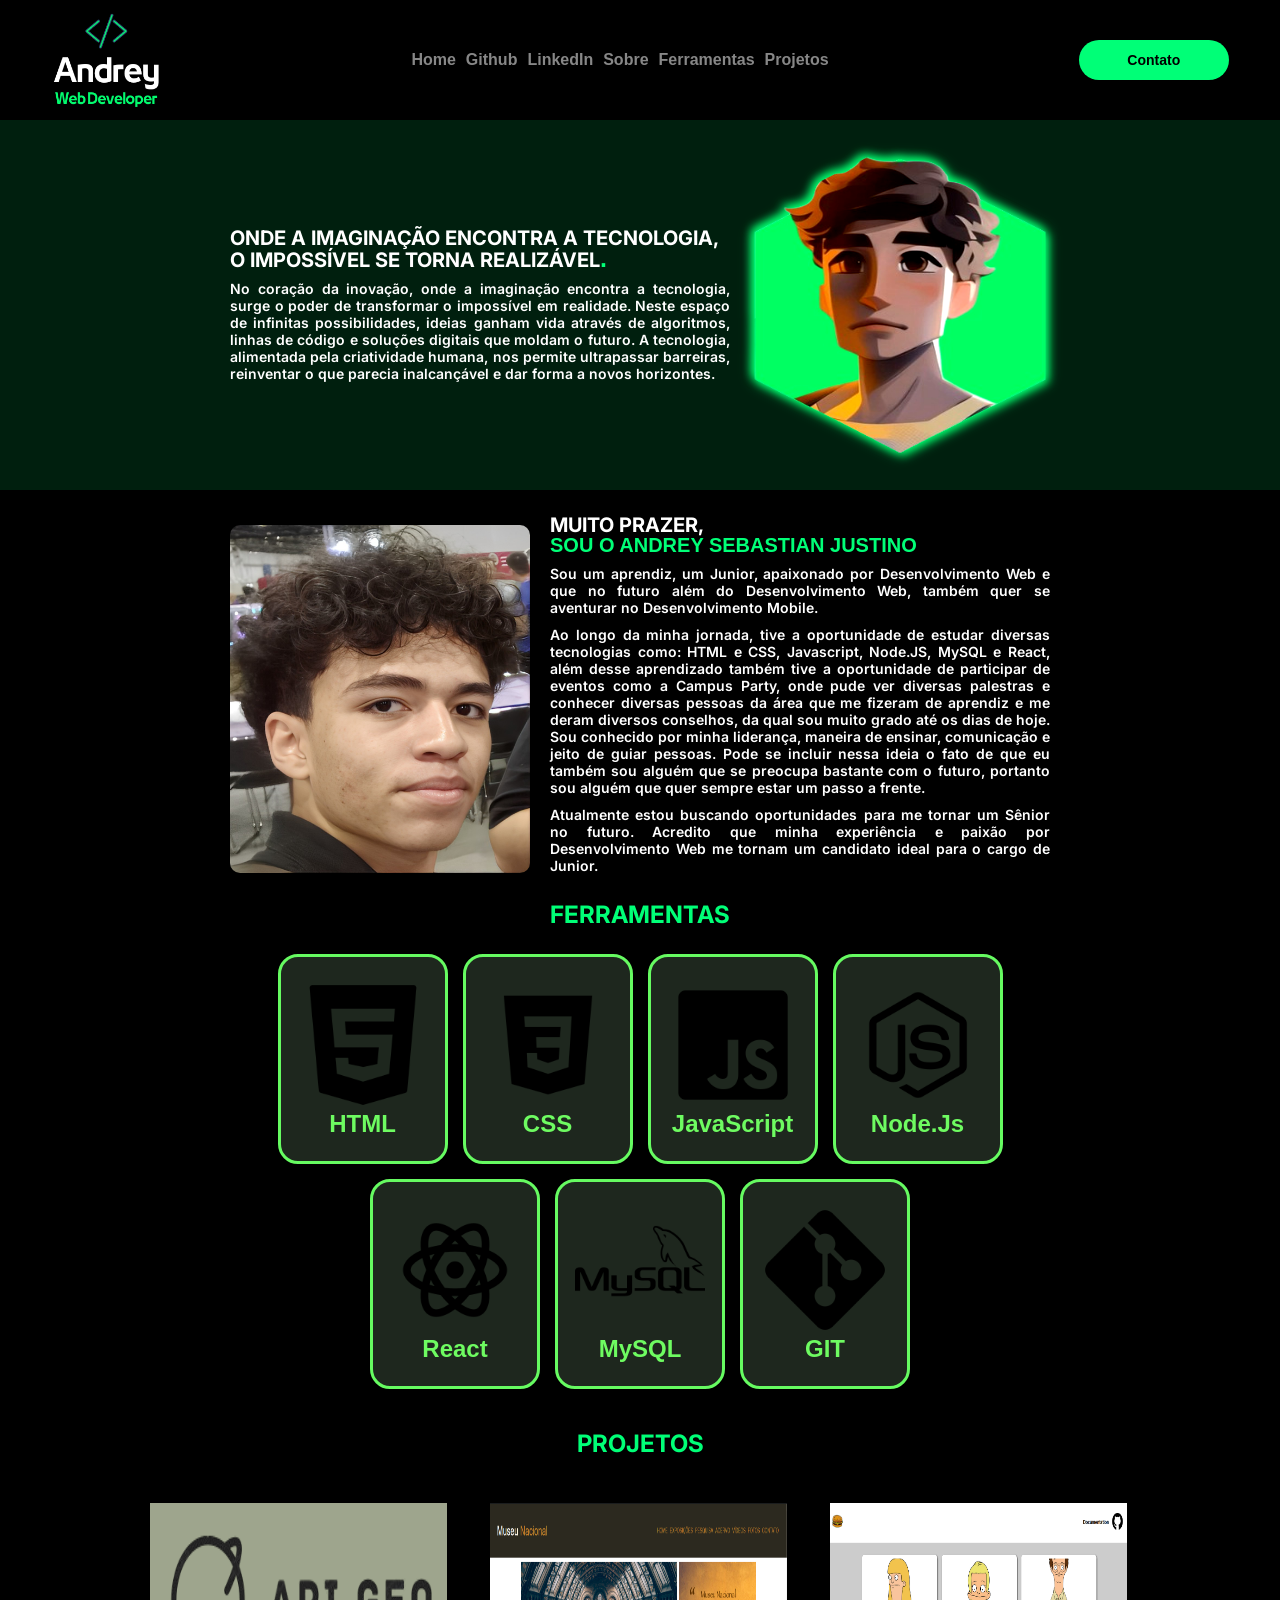
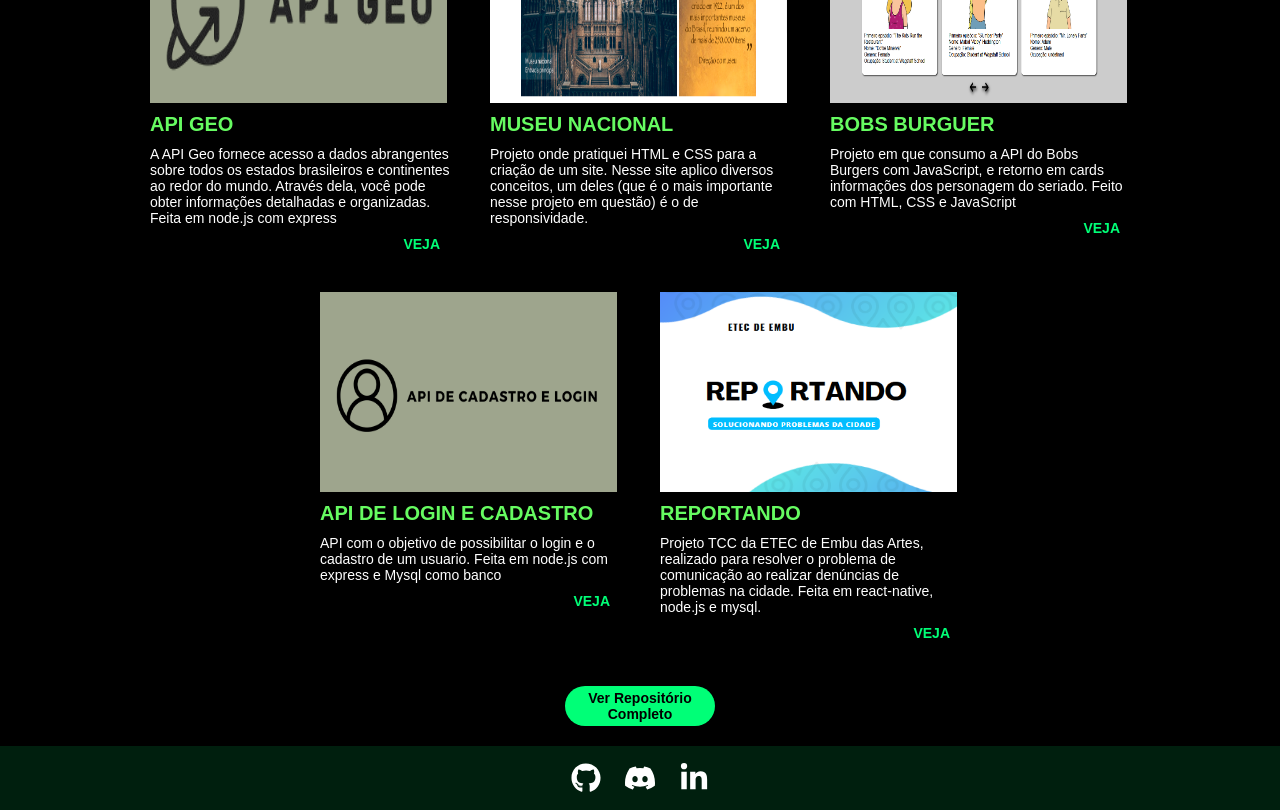
==== commit e829a5db: "add links" ====
--- a/index.html
+++ b/index.html
@@ -201,7 +201,7 @@
               API de Login e Cadastro
             </h2>
             <p>
-              API com o objetivo de possibilitar o login e o cadastro de um usuario. Feija em node.js com express e Mysql como banco
+              API com o objetivo de possibilitar o login e o cadastro de um usuario. Feita em node.js com express e Mysql como banco
             </p>
             <a href="https://github.com/AndreyJustino/API_Cadastro-Login" target="_blank">Veja</a>
           </div>
@@ -227,18 +227,18 @@
     <footer>
       <div class="container">
         
-        <a class="github" href="#">
+        <a class="github" href="https://github.com/AndreyJustino">
           <svg viewBox="0 0 496 512" height="1em" fill="#fff" xmlns="http://www.w3.org/2000/svg">
             <path d="M165.9 397.4c0 2-2.3 3.6-5.2 3.6-3.3.3-5.6-1.3-5.6-3.6 0-2 2.3-3.6 5.2-3.6 3-.3 5.6 1.3 5.6 3.6zm-31.1-4.5c-.7 2 1.3 4.3 4.3 4.9 2.6 1 5.6 0 6.2-2s-1.3-4.3-4.3-5.2c-2.6-.7-5.5.3-6.2 2.3zm44.2-1.7c-2.9.7-4.9 2.6-4.6 4.9.3 2 2.9 3.3 5.9 2.6 2.9-.7 4.9-2.6 4.6-4.6-.3-1.9-3-3.2-5.9-2.9zM244.8 8C106.1 8 0 113.3 0 252c0 110.9 69.8 205.8 169.5 239.2 12.8 2.3 17.3-5.6 17.3-12.1 0-6.2-.3-40.4-.3-61.4 0 0-70 15-84.7-29.8 0 0-11.4-29.1-27.8-36.6 0 0-22.9-15.7 1.6-15.4 0 0 24.9 2 38.6 25.8 21.9 38.6 58.6 27.5 72.9 20.9 2.3-16 8.8-27.1 16-33.7-55.9-6.2-112.3-14.3-112.3-110.5 0-27.5 7.6-41.3 23.6-58.9-2.6-6.5-11.1-33.3 2.6-67.9 20.9-6.5 69 27 69 27 20-5.6 41.5-8.5 62.8-8.5s42.8 2.9 62.8 8.5c0 0 48.1-33.6 69-27 13.7 34.7 5.2 61.4 2.6 67.9 16 17.7 25.8 31.5 25.8 58.9 0 96.5-58.9 104.2-114.8 110.5 9.2 7.9 17 22.9 17 46.4 0 33.7-.3 75.4-.3 83.6 0 6.5 4.6 14.4 17.3 12.1C428.2 457.8 496 362.9 496 252 496 113.3 383.5 8 244.8 8zM97.2 352.9c-1.3 1-1 3.3.7 5.2 1.6 1.6 3.9 2.3 5.2 1 1.3-1 1-3.3-.7-5.2-1.6-1.6-3.9-2.3-5.2-1zm-10.8-8.1c-.7 1.3.3 2.9 2.3 3.9 1.6 1 3.6.7 4.3-.7.7-1.3-.3-2.9-2.3-3.9-2-.6-3.6-.3-4.3.7zm32.4 35.6c-1.6 1.3-1 4.3 1.3 6.2 2.3 2.3 5.2 2.6 6.5 1 1.3-1.3.7-4.3-1.3-6.2-2.2-2.3-5.2-2.6-6.5-1zm-11.4-14.7c-1.6 1-1.6 3.6 0 5.9 1.6 2.3 4.3 3.3 5.6 2.3 1.6-1.3 1.6-3.9 0-6.2-1.4-2.3-4-3.3-5.6-2z">
             </path>
           </svg> </a>
-        <a class="discord" href="#">
+        <a class="discord" href="https://discord.com/users/698926752344571925">
           <svg style="color: white" xmlns="http://www.w3.org/2000/svg" width="16" height="16" fill="currentColor" class="bi bi-discord" viewBox="0 0 16 16">
             <path d="M13.545 2.907a13.227 13.227 0 0 0-3.257-1.011.05.05 0 0 0-.052.025c-.141.25-.297.577-.406.833a12.19 12.19 0 0 0-3.658 0 8.258 8.258 0 0 0-.412-.833.051.051 0 0 0-.052-.025c-1.125.194-2.22.534-3.257 1.011a.041.041 0 0 0-.021.018C.356 6.024-.213 9.047.066 12.032c.001.014.01.028.021.037a13.276 13.276 0 0 0 3.995 2.02.05.05 0 0 0 .056-.019c.308-.42.582-.863.818-1.329a.05.05 0 0 0-.01-.059.051.051 0 0 0-.018-.011 8.875 8.875 0 0 1-1.248-.595.05.05 0 0 1-.02-.066.051.051 0 0 1 .015-.019c.084-.063.168-.129.248-.195a.05.05 0 0 1 .051-.007c2.619 1.196 5.454 1.196 8.041 0a.052.052 0 0 1 .053.007c.08.066.164.132.248.195a.051.051 0 0 1-.004.085 8.254 8.254 0 0 1-1.249.594.05.05 0 0 0-.03.03.052.052 0 0 0 .003.041c.24.465.515.909.817 1.329a.05.05 0 0 0 .056.019 13.235 13.235 0 0 0 4.001-2.02.049.049 0 0 0 .021-.037c.334-3.451-.559-6.449-2.366-9.106a.034.034 0 0 0-.02-.019Zm-8.198 7.307c-.789 0-1.438-.724-1.438-1.612 0-.889.637-1.613 1.438-1.613.807 0 1.45.73 1.438 1.613 0 .888-.637 1.612-1.438 1.612Zm5.316 0c-.788 0-1.438-.724-1.438-1.612 0-.889.637-1.613 1.438-1.613.807 0 1.451.73 1.438 1.613 0 .888-.631 1.612-1.438 1.612Z" fill="white">
             </path>
           </svg>
         </a>
-        <a class="linkedin" href="#">
+        <a class="linkedin" href="https://www.linkedin.com/in/andrey-sebastian-justino/">
           <svg fill="#fff" viewBox="0 0 448 512" height="1em" xmlns="http://www.w3.org/2000/svg">
             <path d="M100.28 448H7.4V148.9h92.88zM53.79 108.1C24.09 108.1 0 83.5 0 53.8a53.79 53.79 0 0 1 107.58 0c0 29.7-24.1 54.3-53.79 54.3zM447.9 448h-92.68V302.4c0-34.7-.7-79.2-48.29-79.2-48.29 0-55.69 37.7-55.69 76.7V448h-92.78V148.9h89.08v40.8h1.3c12.4-23.5 42.69-48.3 87.88-48.3 94 0 111.28 61.9 111.28 142.3V448z">
             </path>
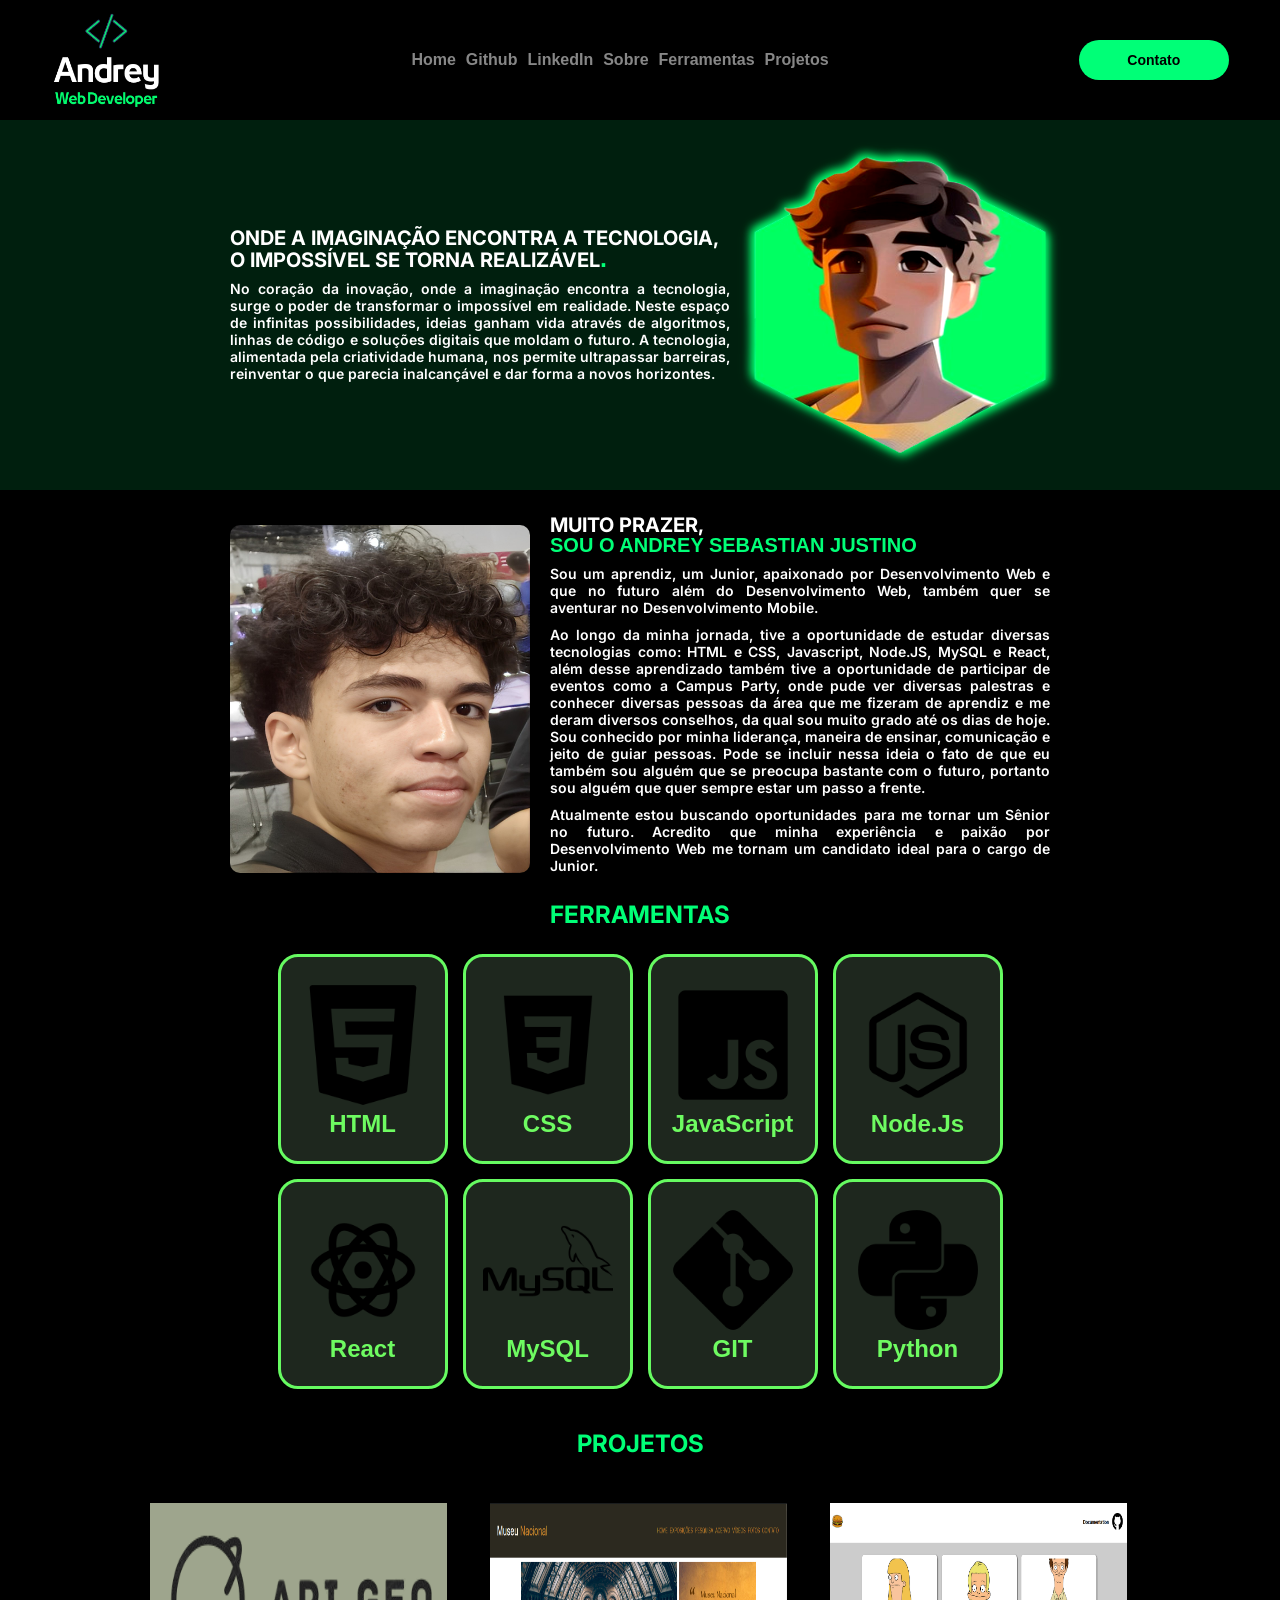
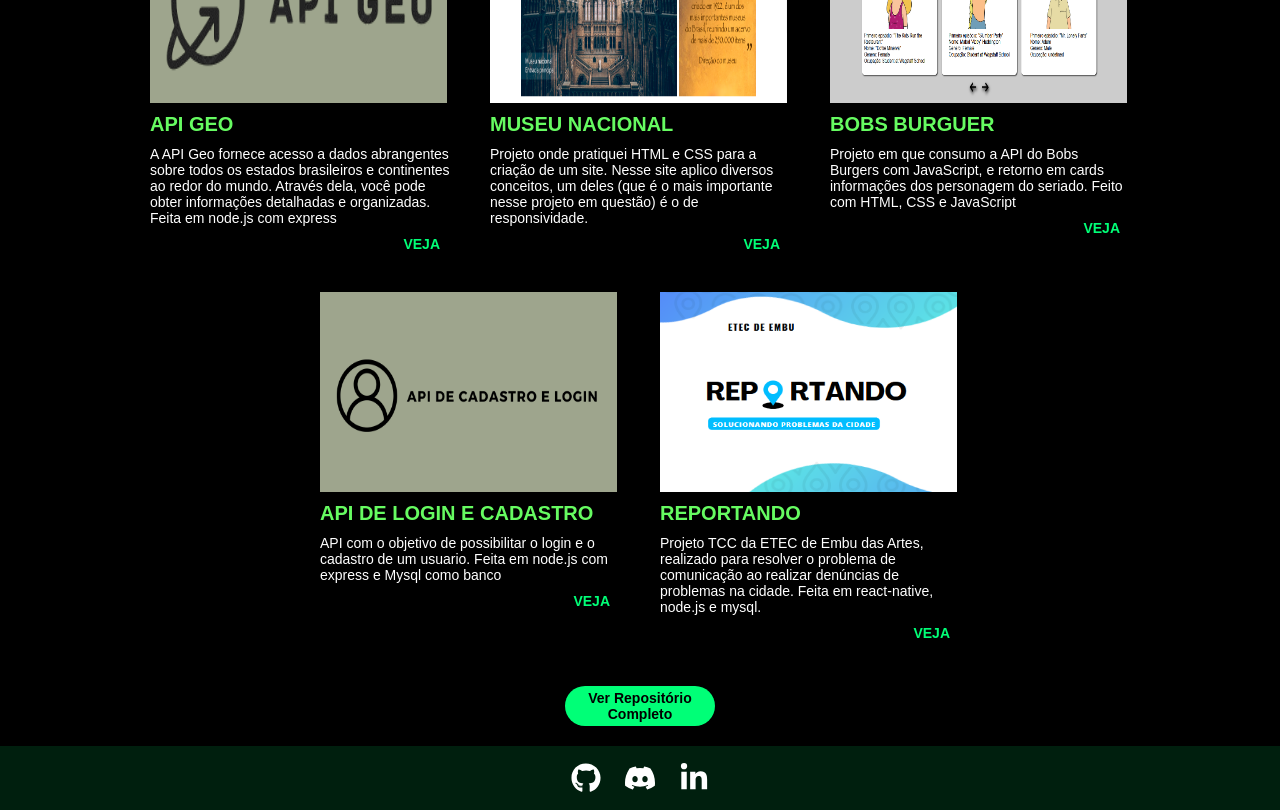
==== commit 8e3fd091: "add card de python" ====
--- a/index.html
+++ b/index.html
@@ -146,6 +146,11 @@
           <div class="card">
             <img src="./img/logos/gitLogo.png" alt="logo git">
             <h2>GIT</h2>
+          </div>
+          
+          <div class="card">
+            <img src="./img/logos/pythonLogo.png" alt="logo python">
+            <h2>Python</h2>
           </div>
         </div>
       </section>
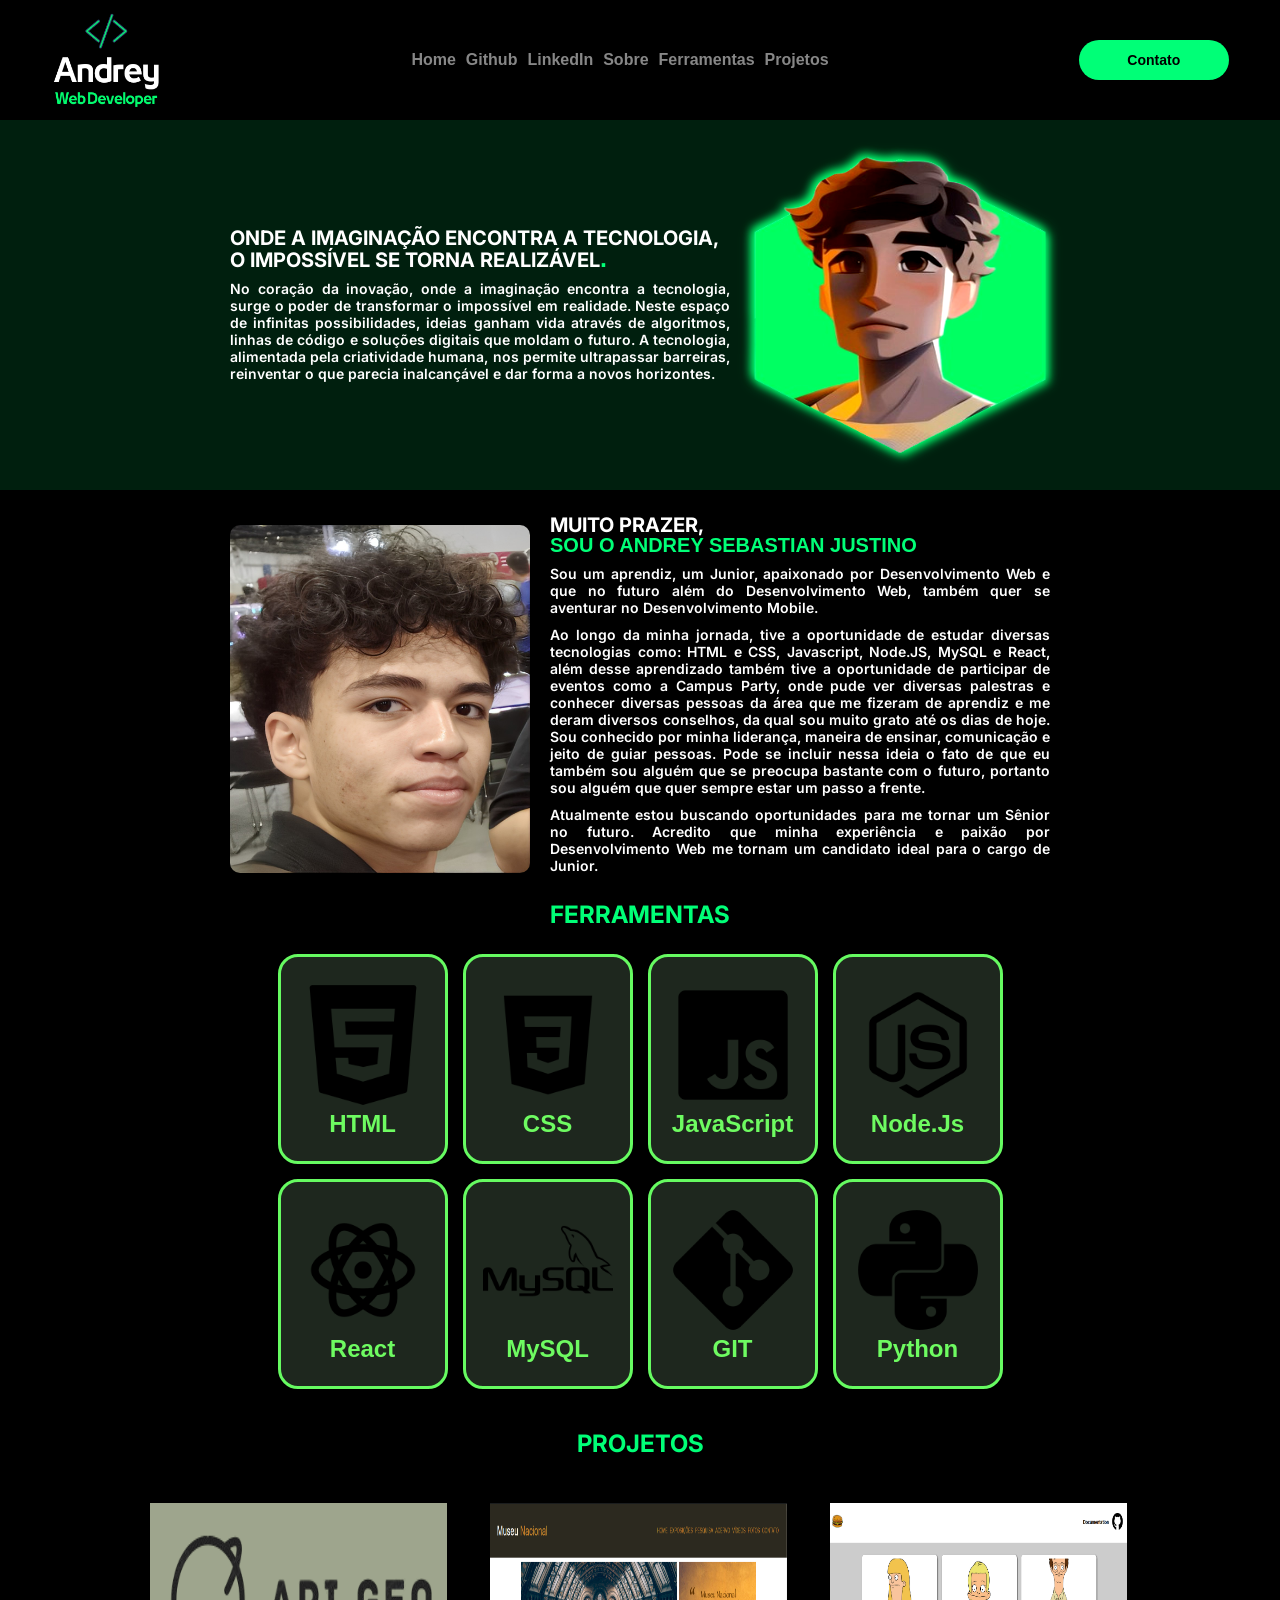
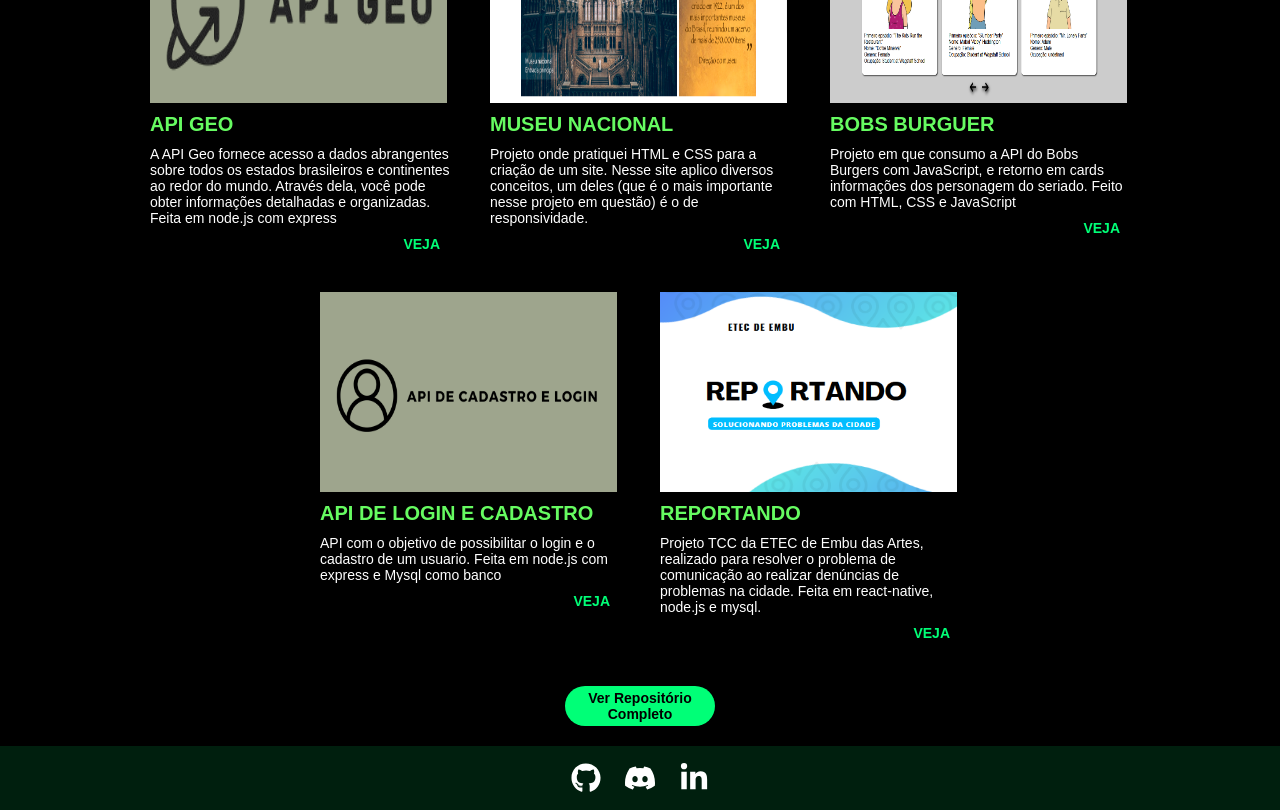
==== commit 664048da: "corrijindo erro ortografico" ====
--- a/index.html
+++ b/index.html
@@ -96,7 +96,7 @@
             além desse aprendizado também tive a oportunidade de participar de
             eventos como a Campus Party, onde pude ver diversas palestras e
             conhecer diversas pessoas da área que me fizeram de aprendiz e me
-            deram diversos conselhos, da qual sou muito grado até os dias de
+            deram diversos conselhos, da qual sou muito grato até os dias de
             hoje. Sou conhecido por minha liderança, maneira de ensinar,
             comunicação e jeito de guiar pessoas. Pode se incluir nessa ideia o
             fato de que eu também sou alguém que se preocupa bastante com o
@@ -109,6 +109,7 @@
           </p>
         </div>
       </section>
+      
       <section class="ferramentas" id='ferramentas'>
         <h1>Ferramentas</h1>
         <div class="container">
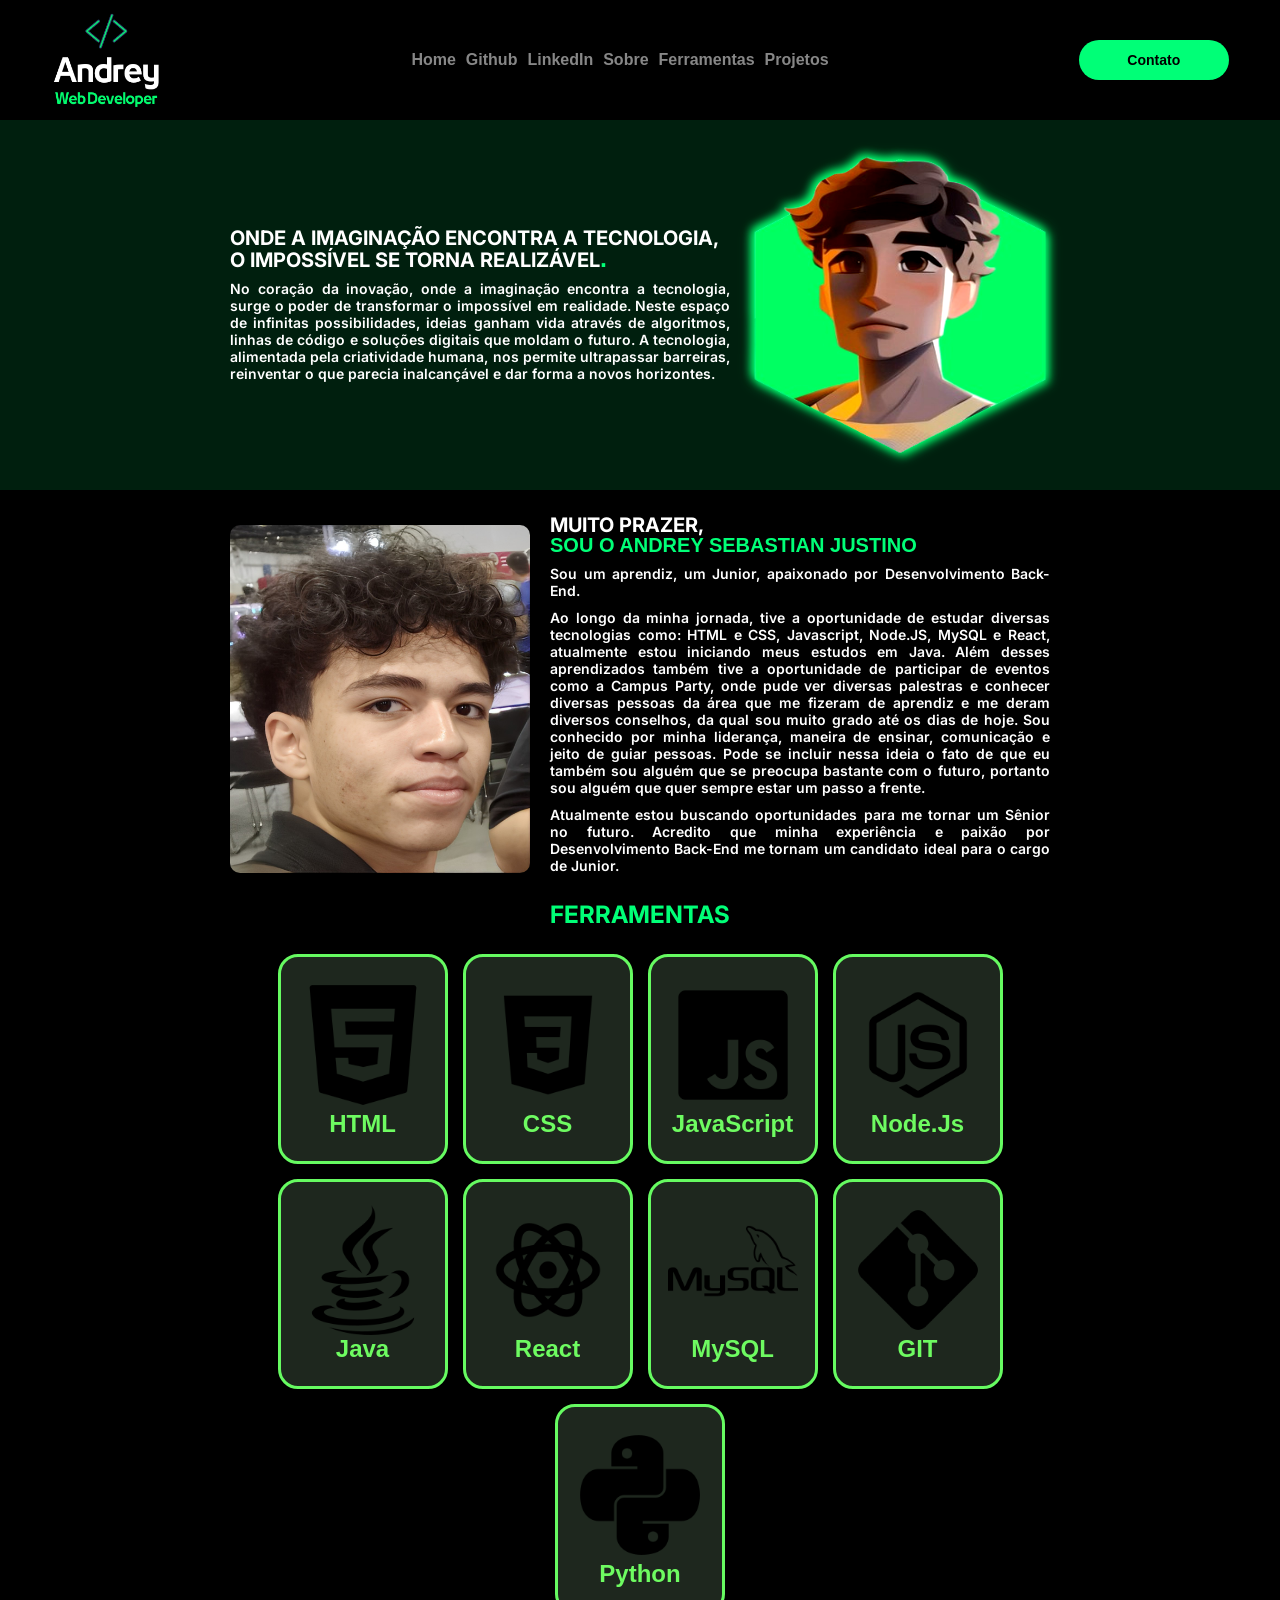
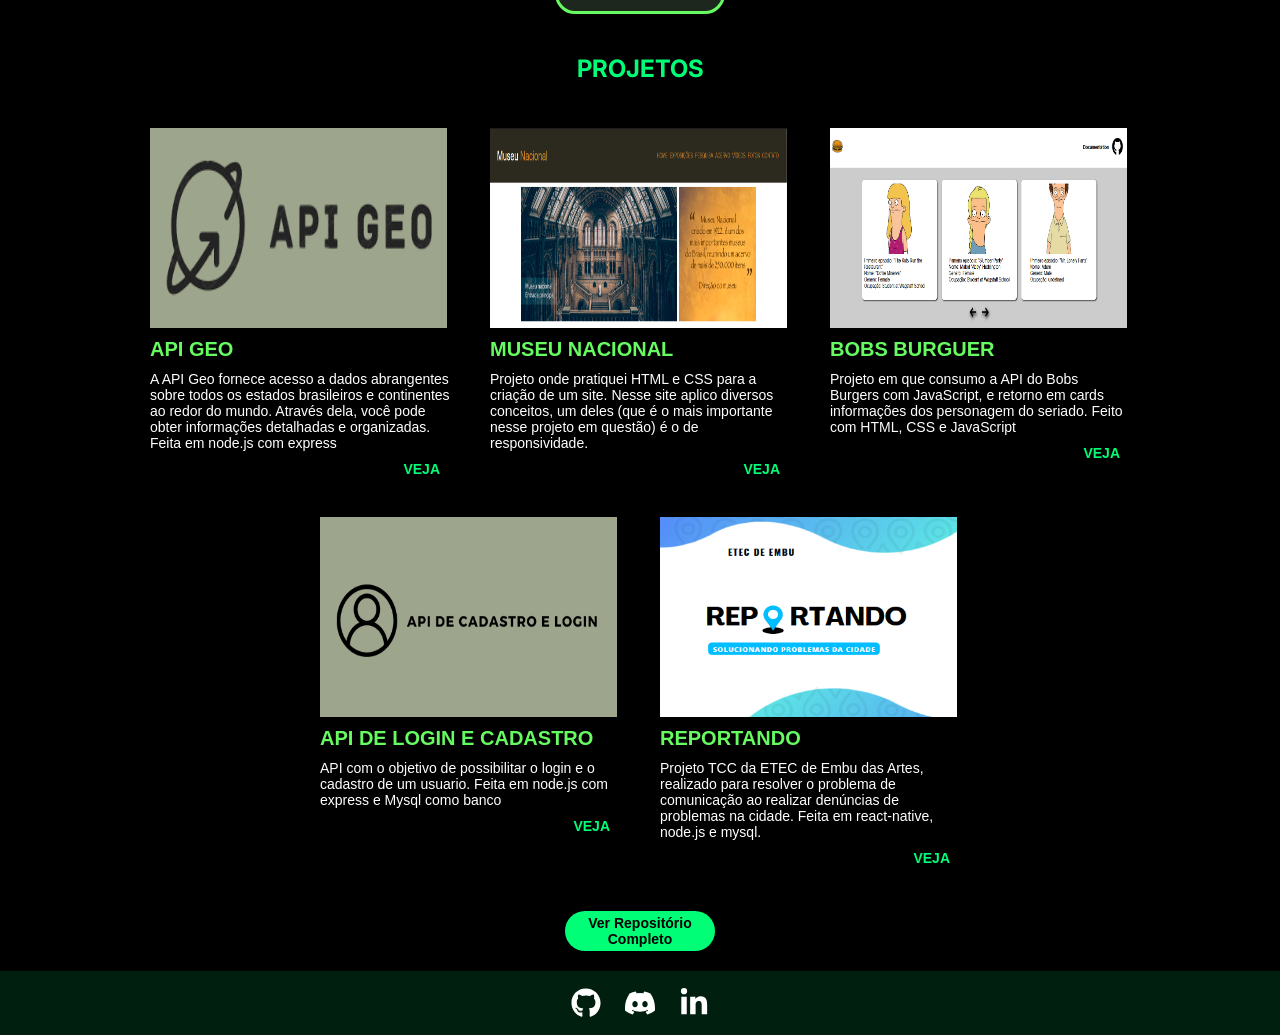
==== commit 9d063174: "feat: add new logo and change text bio" ====
--- a/index.html
+++ b/index.html
@@ -86,26 +86,15 @@
         <div class="div-sobre">
           <h1>Muito Prazer, <span>Sou o Andrey Sebastian Justino</span></h1>
           <p>
-            Sou um aprendiz, um Junior, apaixonado por Desenvolvimento Web e que
-            no futuro além do Desenvolvimento Web, também quer se aventurar no
-            Desenvolvimento Mobile.
-          </p>
-          <p>
-            Ao longo da minha jornada, tive a oportunidade de estudar diversas
-            tecnologias como: HTML e CSS, Javascript, Node.JS, MySQL e React,
-            além desse aprendizado também tive a oportunidade de participar de
-            eventos como a Campus Party, onde pude ver diversas palestras e
-            conhecer diversas pessoas da área que me fizeram de aprendiz e me
-            deram diversos conselhos, da qual sou muito grato até os dias de
-            hoje. Sou conhecido por minha liderança, maneira de ensinar,
-            comunicação e jeito de guiar pessoas. Pode se incluir nessa ideia o
-            fato de que eu também sou alguém que se preocupa bastante com o
-            futuro, portanto sou alguém que quer sempre estar um passo a frente.
+            Sou um aprendiz, um Junior, apaixonado por Desenvolvimento Back-End.
+          </p>
+          <p>
+            Ao longo da minha jornada, tive a oportunidade de estudar diversas tecnologias como: HTML e CSS, Javascript, Node.JS, MySQL e React, atualmente estou iniciando meus estudos em Java. Além desses aprendizados também tive a oportunidade de participar de eventos como a Campus Party, onde pude ver diversas palestras e conhecer diversas pessoas da área que me fizeram de aprendiz e me deram diversos conselhos, da qual sou muito grado até os dias de hoje. Sou conhecido por minha liderança, maneira de ensinar, comunicação e jeito de guiar pessoas. Pode se incluir nessa ideia o fato de que eu também sou alguém que se preocupa bastante com o futuro, portanto sou alguém que quer sempre estar um passo a frente.
           </p>
           <p>
             Atualmente estou buscando oportunidades para me tornar um Sênior no
             futuro. Acredito que minha experiência e paixão por Desenvolvimento
-            Web me tornam um candidato ideal para o cargo de Junior.
+            Back-End me tornam um candidato ideal para o cargo de Junior.
           </p>
         </div>
       </section>
@@ -132,6 +121,11 @@
           <div class="card">
             <img src="./img/logos/nodejsLogo.png" alt="logo node">
             <h2>Node.Js</h2>
+          </div>
+          
+          <div class="card">
+            <img src="./img/logos/javaLogo.png" alt="logo java">
+            <h2>Java</h2>
           </div>
 
           <div class="card">
